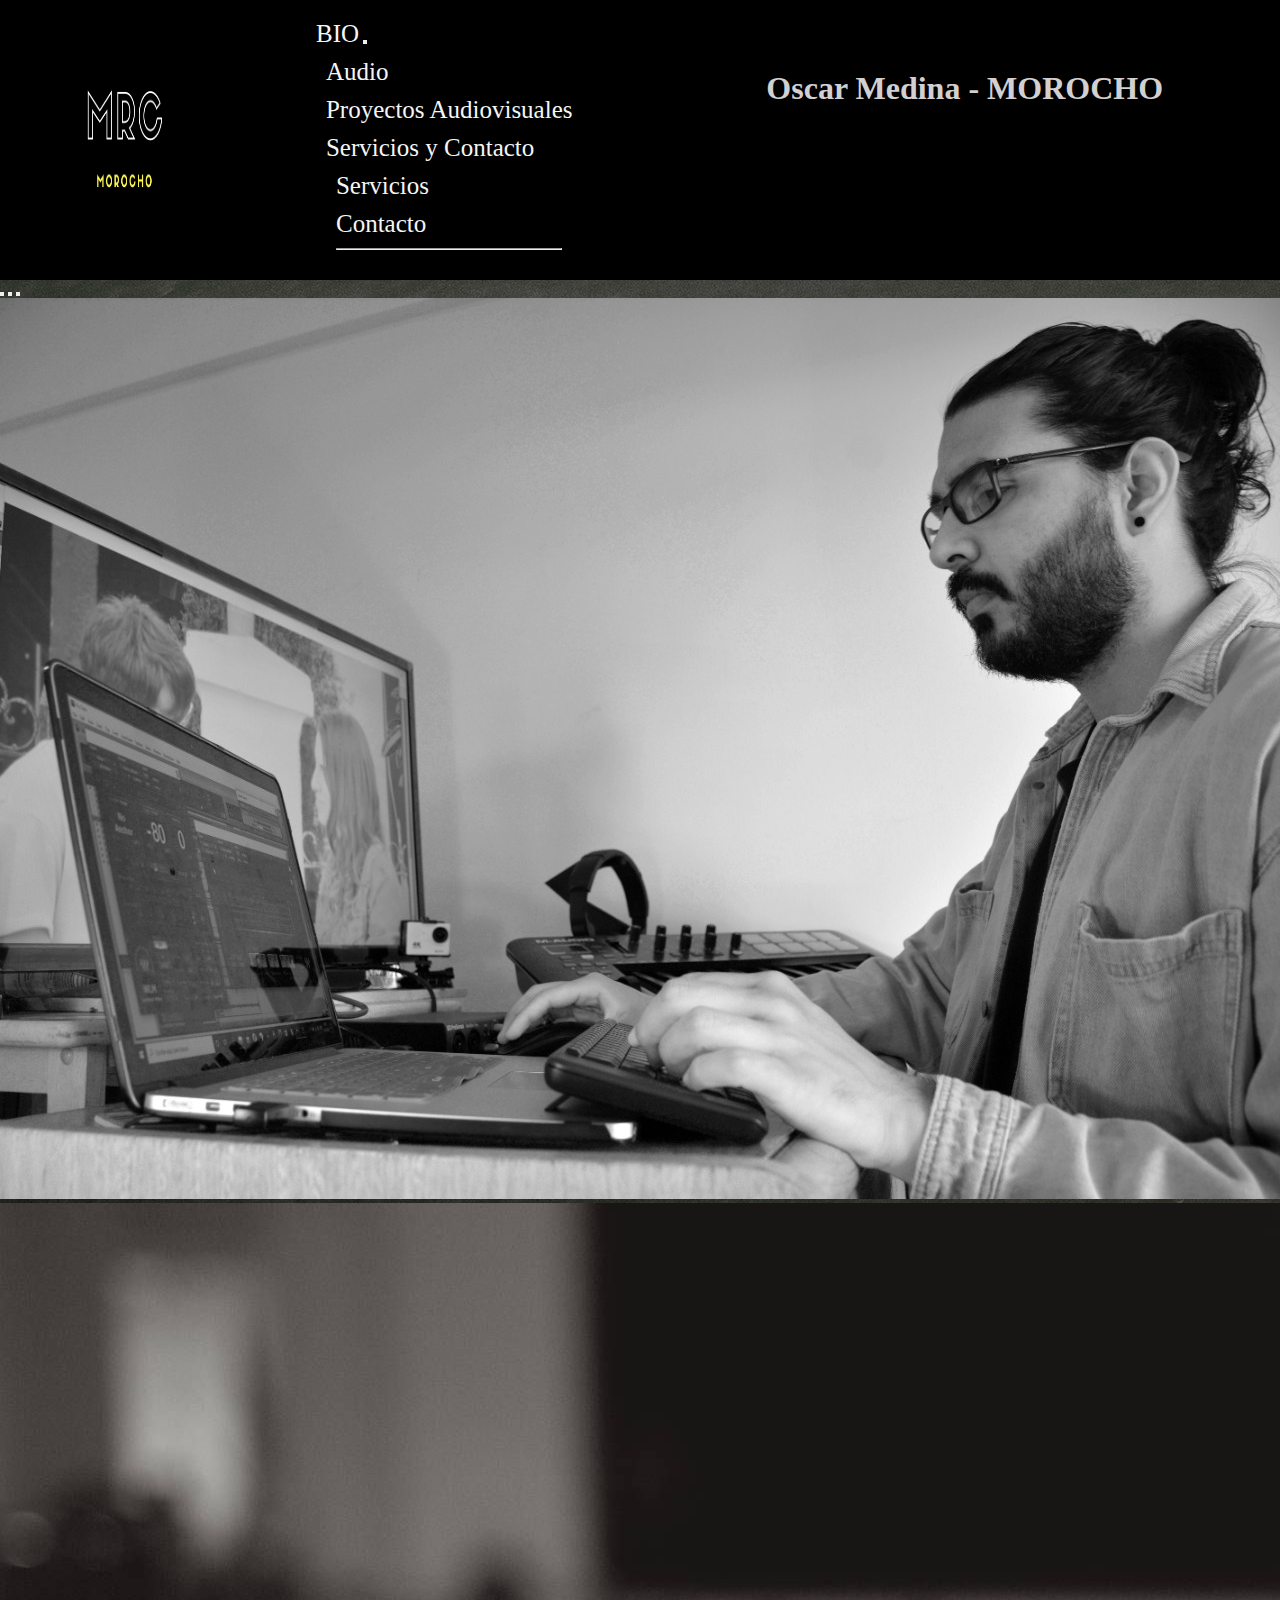
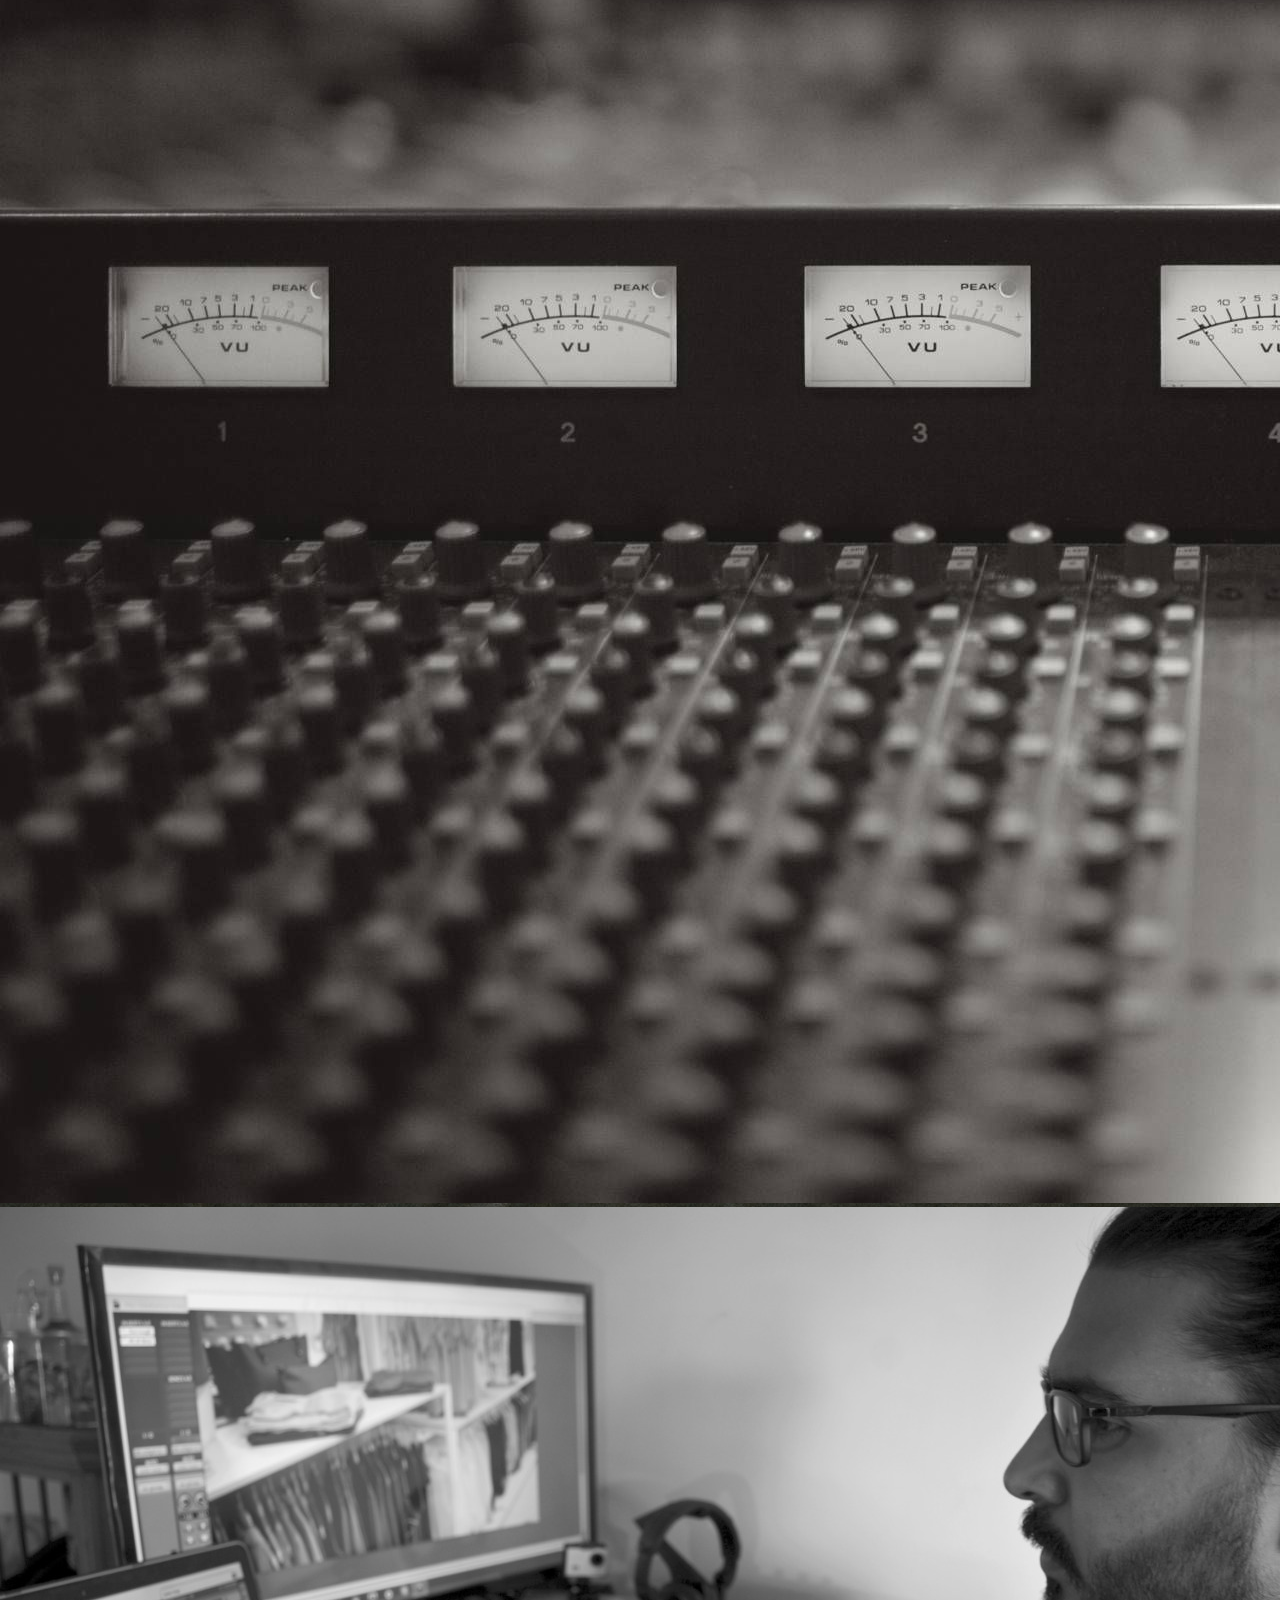
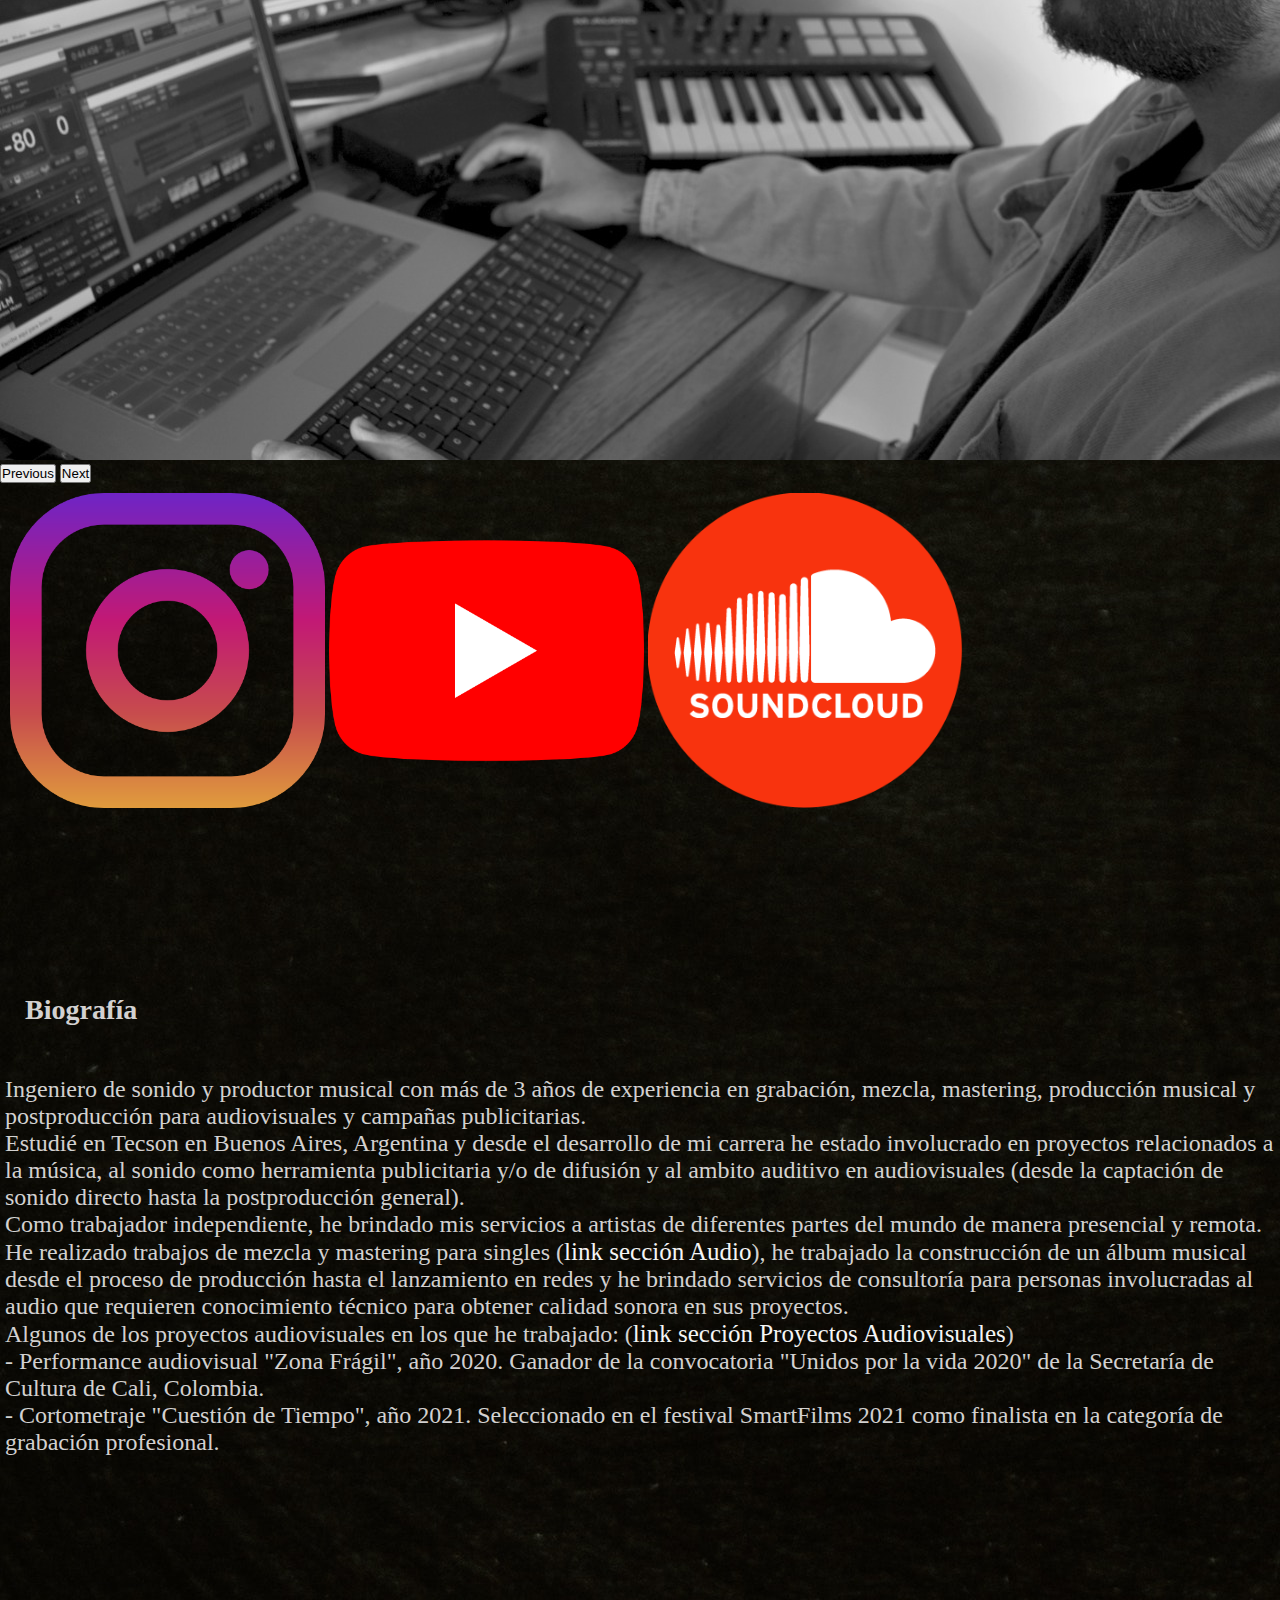
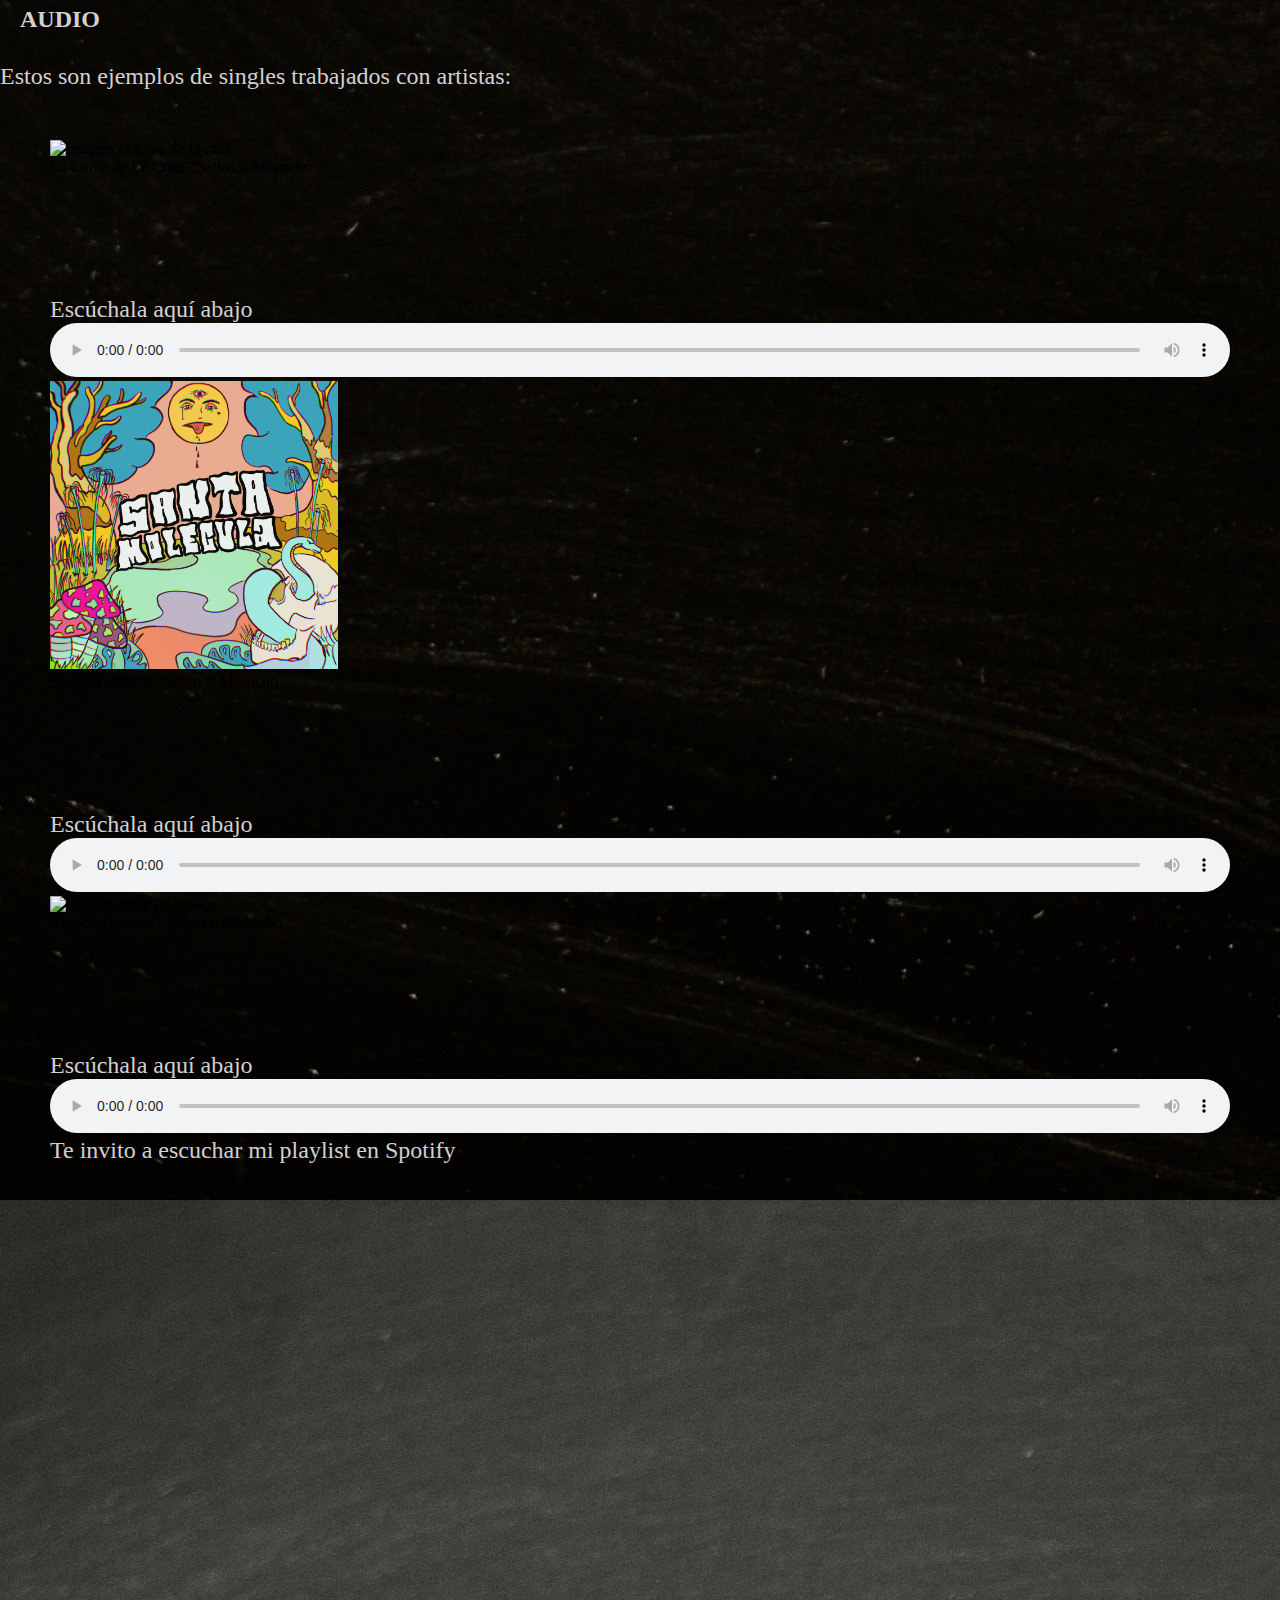
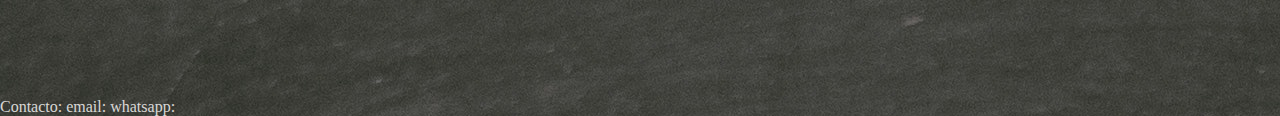
==== index.html @ ad58ac5c "arreglo seccion redes" ====
<!DOCTYPE html>
<html lang="en">

<head>
  <meta charset="UTF-8">
  <meta http-equiv="X-UA-Compatible" content="IE=edge">
  <meta name="viewport" content="width=device-width, initial-scale=1.0">
  <link rel="shortcut icon" href="multimedia/images/morochoencabezado2.png" type="image/x-icon">
  <!-- CSS BT-->
  <link href="https://cdn.jsdelivr.net/npm/bootstrap@5.2.0-beta1/dist/css/bootstrap.min.css" rel="stylesheet"
    integrity="sha384-0evHe/X+R7YkIZDRvuzKMRqM+OrBnVFBL6DOitfPri4tjfHxaWutUpFmBp4vmVor" crossorigin="anonymous">
  <!-- CSS -->
  <link rel="stylesheet" href="style.css">

  

  <title>Oscar Medina - Morocho</title>
</head>

<body>

  <!-- Header-->

  <header class="menu-container">

    <img class="img-logoinicial1 col-1" src="multimedia/images/morochologo1.png" alt="Logo del productor">



    <nav class="navbar navbar-expand-lg bg-light navbar-dark bg-black nav-fill">
      <div class="container-fluid">
        <a class="navbar-brand" href="#bio">BIO</a>
        <button class="navbar-toggler" type="button" data-bs-toggle="collapse" data-bs-target="#navbarSupportedContent"
          aria-controls="navbarSupportedContent" aria-expanded="false" aria-label="Toggle navigation">
          <span class="navbar-toggler-icon"></span>
        </button>
        <div class="collapse navbar-collapse" id="navbarSupportedContent">
          <ul class="navbar-nav me-auto mb-2 mb-lg-0">
            <li class="nav-item">
              <a class="nav-link active" aria-current="page" href="#audio">Audio</a>
            </li>
            <li class="nav-item">
              <a class="nav-link" href="proyectos-audiovisuales.html">Proyectos Audiovisuales</a>
            </li>
            <li class="nav-item dropdown">
              <a class="nav-link dropdown-toggle" href="#" id="navbarDropdown" role="button" data-bs-toggle="dropdown"
                aria-expanded="false">
                Servicios y Contacto
              </a>
              <ul class="dropdown-menu" aria-labelledby="navbarDropdown">
                <li><a class="dropdown-item" href="servicios.html">Servicios</a></li>
                <li><a class="dropdown-item" href="#Contacto">Contacto</a></li>
                <li>
                  <hr class="dropdown-divider">
                </li>

              </ul>
            </li>
          </ul>
        </div>
      </div>
    </nav>

    <h1 class="encabezado-color col-6">
      Oscar Medina - MOROCHO
    </h1>

  </header>
  <!-- Fin Header-->

  <!-- Imágenes, enlaces a redes y carrusel -->

  <section class="d-flex justify-content-center bg-dark">
    <div id="carouselExampleIndicators" class="carousel slide w-75" data-bs-ride="true">
      <div class="carousel-indicators">
        <button type="button" data-bs-target="#carouselExampleIndicators" data-bs-slide-to="0" class="active"
          aria-current="true" aria-label="Slide 1"></button>
        <button type="button" data-bs-target="#carouselExampleIndicators" data-bs-slide-to="1"
          aria-label="Slide 2"></button>
        <button type="button" data-bs-target="#carouselExampleIndicators" data-bs-slide-to="2"
          aria-label="Slide 3"></button>
      </div>
      <div class="carousel-inner">
        <div class="carousel-item active">
          <img src="multimedia/images/generalblancoynegro.jpg" class="d-block w-100" alt="Foto del productor">
        </div>
        <div class="carousel-item">
          <img src="multimedia/images/consola-2.jpg" class="d-block w-100" alt="Equipos mezcla">
        </div>
        <div class="carousel-item">
          <img src="multimedia/images/anguloarribablancoynegro.jpg" class="d-block w-100" alt="Foto del productor">
        </div>
      </div>
      <button class="carousel-control-prev" type="button" data-bs-target="#carouselExampleIndicators"
        data-bs-slide="prev">
        <span class="carousel-control-prev-icon" aria-hidden="true"></span>
        <span class="visually-hidden">Previous</span>
      </button>
      <button class="carousel-control-next" type="button" data-bs-target="#carouselExampleIndicators"
        data-bs-slide="next">
        <span class="carousel-control-next-icon" aria-hidden="true"></span>
        <span class="visually-hidden">Next</span>
      </button>
    </div>
  </section>


  <section>
    <nav>
      <div>
        <ul class="container">
          <li class="row">
            <a class=" col " href="https://www.instagram.com/morocho.co/"><img class="img-logos"
                src="multimedia/images/instagramfreepic.png" alt="Redes sociales Oscar Medina"></a>
            <a class=" col" href="https://www.youtube.com/channel/UCyW1kNQirUQZBLkM6f3zD0A"><img class="img-logos"
                src="multimedia/images/youtube.png" alt="Redes Sociales Oscar Medina"></a>
            <a class="col" href="https://soundcloud.com/morocho-co"><img class="img-logos"
                src="multimedia/images/soundcloudlogopng3.png" alt="Redes sociales Oscar Medina"></a>
          </li>
        </ul>
      </div>
    </nav>
  </section>

  <!-- Fin imágenes y enlaces a redes -->

  <!-- Biografía-->

  <section id="bio" class="bio-color bio-box">

    <h3 class="bio-titulo">
      Biografía
    </h3>
    <div class="m-2 justify-content-center">
      <p>Ingeniero de sonido y productor musical con más de 3 años de experiencia en grabación,   mezcla, mastering, producción musical y
      postproducción para audiovisuales y campañas publicitarias. </p>
      

      <p> Estudié en Tecson en Buenos Aires, Argentina y desde el desarrollo de mi carrera he estado involucrado en proyectos relacionados a la música, al sonido como 
      herramienta publicitaria y/o de difusión y al ambito auditivo en audiovisuales (desde la captación de sonido directo hasta la postproducción general). </p>
      
      <p> Como trabajador independiente, he brindado mis servicios a artistas de diferentes partes del mundo de manera presencial y remota. He realizado trabajos 
      de mezcla y mastering para singles (<a href="#audio">link sección Audio</a>), he trabajado la construcción de un álbum musical desde el proceso de producción hasta el 
      lanzamiento en redes y he brindado servicios de consultoría para personas involucradas al audio que requieren conocimiento técnico para obtener calidad 
      sonora en sus proyectos.</p> 
      
      <p> Algunos de los proyectos audiovisuales en los que he trabajado: (<a href="proyectos-audiovisuales.html">link sección Proyectos Audiovisuales</a>) </p> 

      <p> - Performance audiovisual "Zona Frágil", año 2020. Ganador de la convocatoria "Unidos por la vida 2020" de la Secretaría de Cultura de Cali, Colombia. </p>

      <p> - Cortometraje "Cuestión de Tiempo", año 2021. Seleccionado en el festival SmartFilms 2021 como finalista en la categoría de grabación profesional. </p>

    </div>
    
  </section>

  <!-- Fin Biografía-->

  <!-- Audio y lista de Spotify-->

  <h3 id="audio" class="bio-color audio-box">
    AUDIO
  </h3>

  <p class="bio-color m-4">Estos son ejemplos de singles trabajados con artistas:</p>

  <section class="audio-model">


    <section  class="container">
      <div class="row">
        <div class="card bg-dark col4 m-2" style="width: 18rem;">
          <img src="multimedia/images/lalomadelacruz.jpg" class="card-img-top img-tapas grid-item1"
          alt="Imagen la loma de la cruz">
          <div class="card-body bg-dark">
            <p class="card-text text-light bg-dark">La Loma de La Cruz - Sátiro ft Morocho</p>
          </div>
        </div>  
        <div class="col-3 audios-model">
          <p class="bio-color">Escúchala aquí abajo</p>
          <audio class="audio4" src="multimedia/audio/lalomadelacruzmaster1.wav" controls>La loma de la Cruz</audio>
        </div>
      </div>
      <div class="row">
        <div class="card  bg-dark col-4 m-2" style="width: 18rem;">
          <img src="multimedia/images/santamolecula.png" class="card-img-top img-tapas grid-item2"
          alt="imagen santa molecula">
          <div class="card-body bg-dark">
            <p class="card-text text-light bg-dark">Santa Molécula - Sátiro ft Morocho</p>
          </div>
        </div>
        <div class="col-3 audios-model">
          <p class="bio-color">Escúchala aquí abajo</p>
          <audio class="audio5" src="multimedia/audio/santamoleculamaster2.wav" controls>Santa molecula</audio>
        </div>
      </div>
      <div class="row">
        <div class="card  bg-dark col-4 m-2" style="width: 18rem;">
          <img src="multimedia/images/amorensueños.jpg" class="card-img-top img-tapas grid-item3"
          alt="imagen amor en sueños">
          <div class="card-body bg-dark">
            <p class="card-text text-light bg-dark">Amor en sueños - Sátiro ft Morocho</p>
          </div>
        </div>
        <div class="col-3 audios-model">
          <p class="bio-color"> Escúchala aquí abajo</p>
          <audio class="audio6" src="multimedia/audio/amorensueñosmaster1.wav" controls>Amor en sueños</audio>
        </div>
      </div>
      
      <p class="bio-color m-2"> Te invito a escuchar mi playlist en Spotify</p>
      
      <div>
        <iframe class="playlist7" src="https://open.spotify.com/embed/playlist/7KkKDkVWt1xjoqfX4yNsWZ" width="500"
          height="380" frameborder="0" allowtransparency="true" allow="encrypted-media">
        </iframe>

      </div>
    </div>
    </section>

    <section>

    </section>
  </section>
  <!-- Fin de Audio y lista de Spotify-->

  <!-- Footer - casilla de contacto-->

  <footer>

    <section id="Contacto" class="contacto-style">
      <!-- La idea es tener la casilla de contacto con formulario para poder recibir mails-->
      <p>Contacto:
        email:
        whatsapp:
      </p>
    </section>

  </footer>
  <!-- Fin de Footer - casilla de contacto-->


  <script src="https://cdn.jsdelivr.net/npm/bootstrap@5.2.0-beta1/dist/js/bootstrap.bundle.min.js"
    integrity="sha384-pprn3073KE6tl6bjs2QrFaJGz5/SUsLqktiwsUTF55Jfv3qYSDhgCecCxMW52nD2" crossorigin="anonymous">
  </script>

</body>

</html>
---- style.css ----
* {
    margin: 0;
    padding: 0;
}


/* Cambio de fondo general del cuerpo*/
body {
    background-image: url("multimedia/images/fondooscuro1.jpg");
   
}


/* Enlaces sin punto y con cambio de color*/ 
ul {
    list-style: none;
}

a {
    text-decoration: none;
    color: whitesmoke;
    font-size: 25px;
}

/* Organización de box-modeling de los enlaces iniciales*/

.enlaces {
    padding: 20px 0;
    margin: 10px 10px;
    border: 2px solid rgba(0, 0, 0, 0.712);
    border-color: rgba(0, 0, 0, 0.356);
}

li {
    margin: 10px 10px;
}

/* Flexbox menu enlaces*/

.menu-container  {
    background-color: rgb(0, 0, 0);
    color: #fff;
    padding: 20px 0; 
    display: flex;
    justify-content: space-around;
    flex-wrap: wrap; 
     
}


.menu {
    border: 1px solid rgba(243, 237, 237, 0.863);
    width:100%;
    padding: 20px 20px;
    display: flex;
    justify-content: space-around;
    flex-wrap: wrap;
}

/* Cambio de color y tamaño de fuente del texto del enlace bio*/ 
.bio-color{
    color: rgba(240, 238, 238, 0.884);
    font-size: 1.5em;
}

/* espacio y organización sección Bio*/

.bio-titulo {
    border: none;
    width: 100%;
    padding: 20px 50px 50px 20px;
}

.bio-box {
    border: none;
    width: 100%;
    padding: 150px 0 150px 5px;
}

/* Cambio de color de la casilla de contacto*/
.contacto-style{
    color: rgba(240, 238, 238, 0.884);
}


/* Organización de tamaño de imágenes */

.img-logoinicial1{
    width: 9%;
}

.img-logoinicial {
    width: 25%;
}

.img-productor{
    width: 50%;
    
}

.img-logos{
    width: 25%;
}

.img-tapas{
    width: 100%;
}



/* Flexbox imagenes */

.photo-grid-container {
    display: flex;
    justify-content: center;
}

.photo-grid {
    width: 70%;
    padding: 20px;
    display: flex;
    justify-content: space-around;
    flex-wrap: wrap;
    
}

/* Organización de márgenes y espacio en logos de redes*/

.logos-redes{
    padding: 5px 10px;
    margin: 20px 10px;
}

/* Organización de espacio y Grid para sección Audio y playlist */

.audio-model {
    border: none;
    margin: 50px;
}

.audio-box {
    border: none;
    padding: 0 0 30px 20px;
}


.grid-container {
    display: grid;
    grid-template-rows: repeat(3, 1fr);
    grid-template-columns: repeat(2, 30%);
    gap: 10px 15px;
    grid-template-areas:
    "foto1 audio4"
    "foto2 audio5"
    "foto3 audio6";
}

.grid-item1 {
    grid-area: foto1;
    width: 100%;
}
.grid-item2 {
    grid-area: foto2;
    width: 100%;
}
.grid-item3 {
    grid-area: foto3;
    width: 100%;
    
}

.audio4 {
    grid-area: audio4;
    width: 100%;
    
}
.audio5 {
    grid-area: audio5;
    width: 100%;
    
    
}
.audio6 {
    grid-area: audio6;
    width: 100%;
    
}

.audios-model {
    padding: 120px 0 0 0;
}

.playlist7 {
    padding: 50px ;
}

/* Organización videos Proyectos Audiovisuales*/

.videoclips-titulo {
    border: none;
    padding: 30px 10px;
    font-size: 20px;
}

.videos{
    width: 50%;
}

.grid-video-container {
    display: grid;
    grid-template-rows: repeat(3, 1fr);
    grid-template-columns: repeat(2, 30%);
    gap: 10px 15px;
    padding: 20px 0 0 80px;
    grid-template-areas:
    "video1 video2"
    "video3 video4";
}

.grid-video1 {
    grid-area: video1;
    width: 100%;

}

.grid-video2 {
    grid-area: video2;
    width: 100%;
}

.grid-video3 {
    grid-area: video3;
    width: 100%;
}

.grid-video4 {
    grid-area: video4;
    width: 100%;
}


/* Cambio de color, boxmodeling y transicion en ventanas "Proyectos Audiovisuales" y "Servicios" */

.color-servicios{
    color: rgba(240, 238, 238, 0.884) ;
    font-size: 1.5em;
}

.encabezado-color{
    color: rgba(240, 238, 238, 0.884);
    padding: 50px;
    
}

.titulos-color{
    color: rgba(240, 238, 238, 0.884);
    
}

.servicios-box {
    border: 1px solid black;
    margin: 20px;
    font-size: 25px;
}

.transition-card:hover {
    transform: scale(1.5);
    transition: all 1s;
}
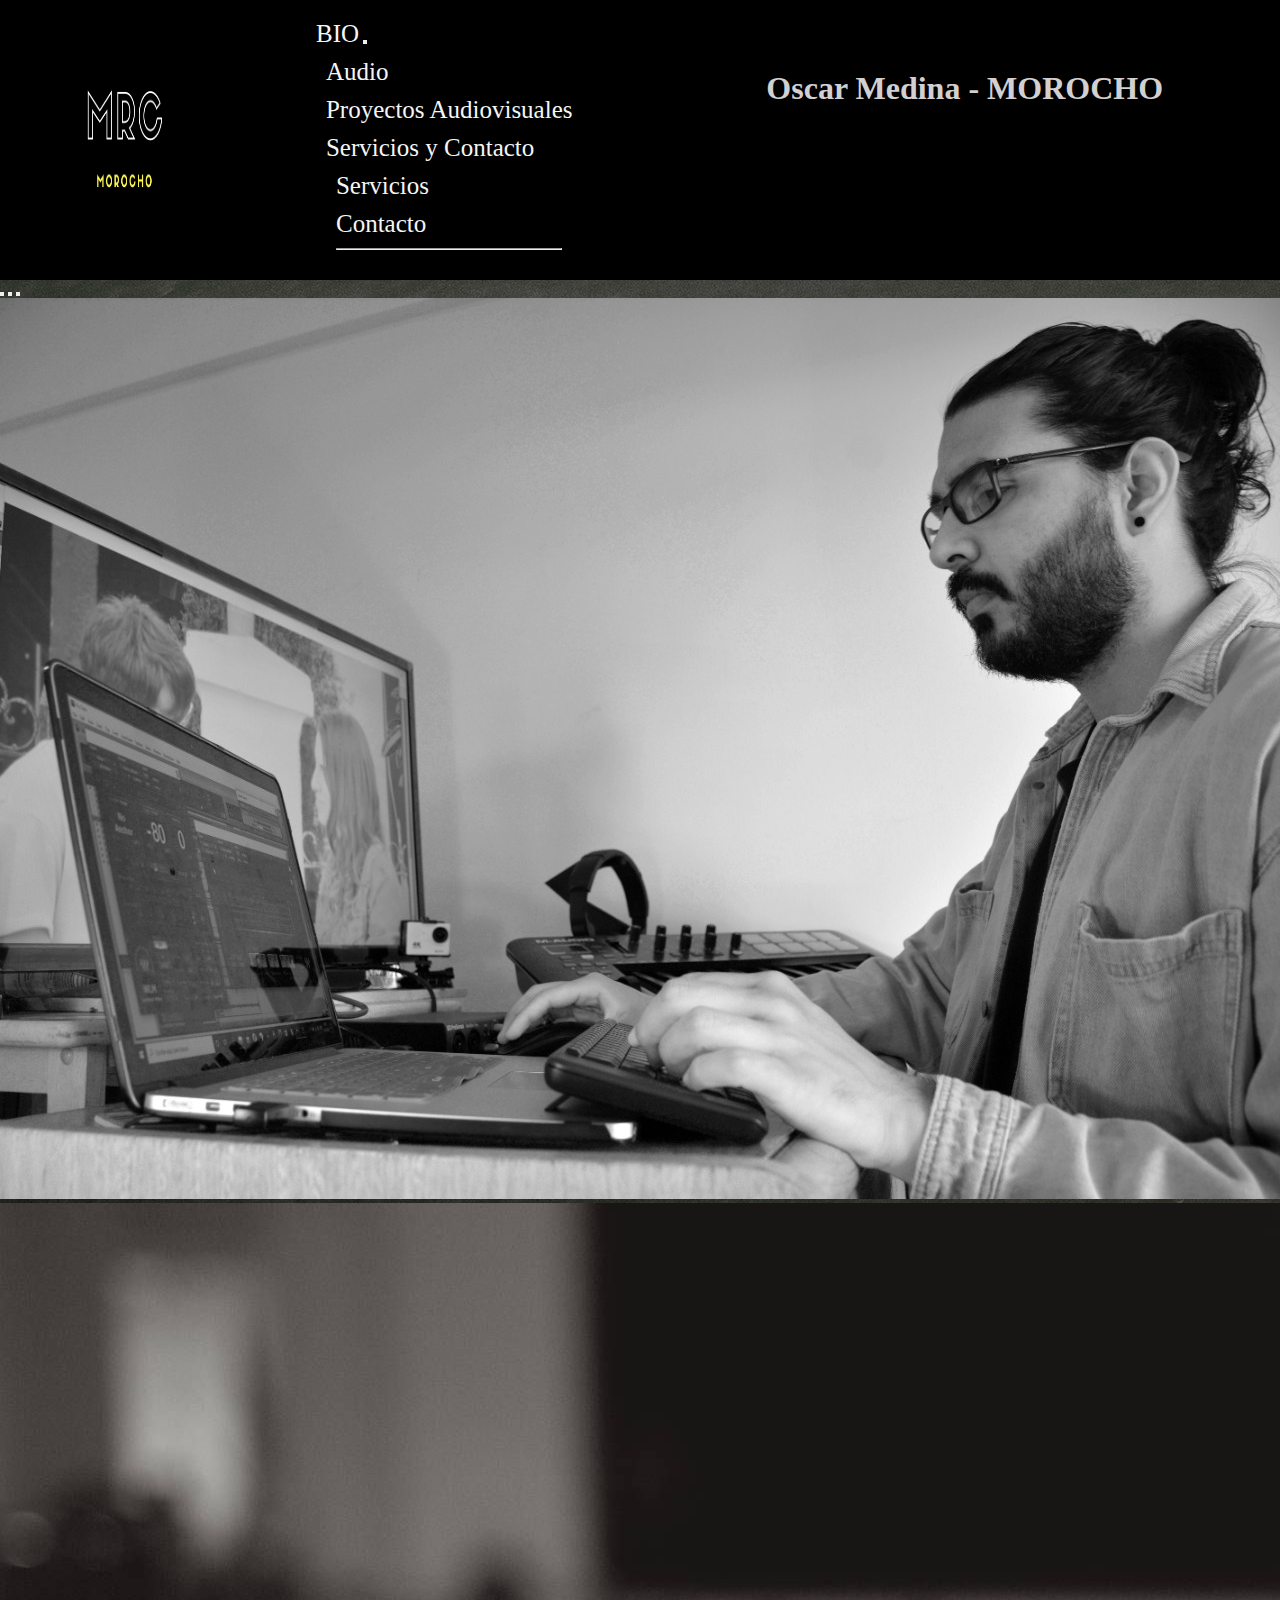
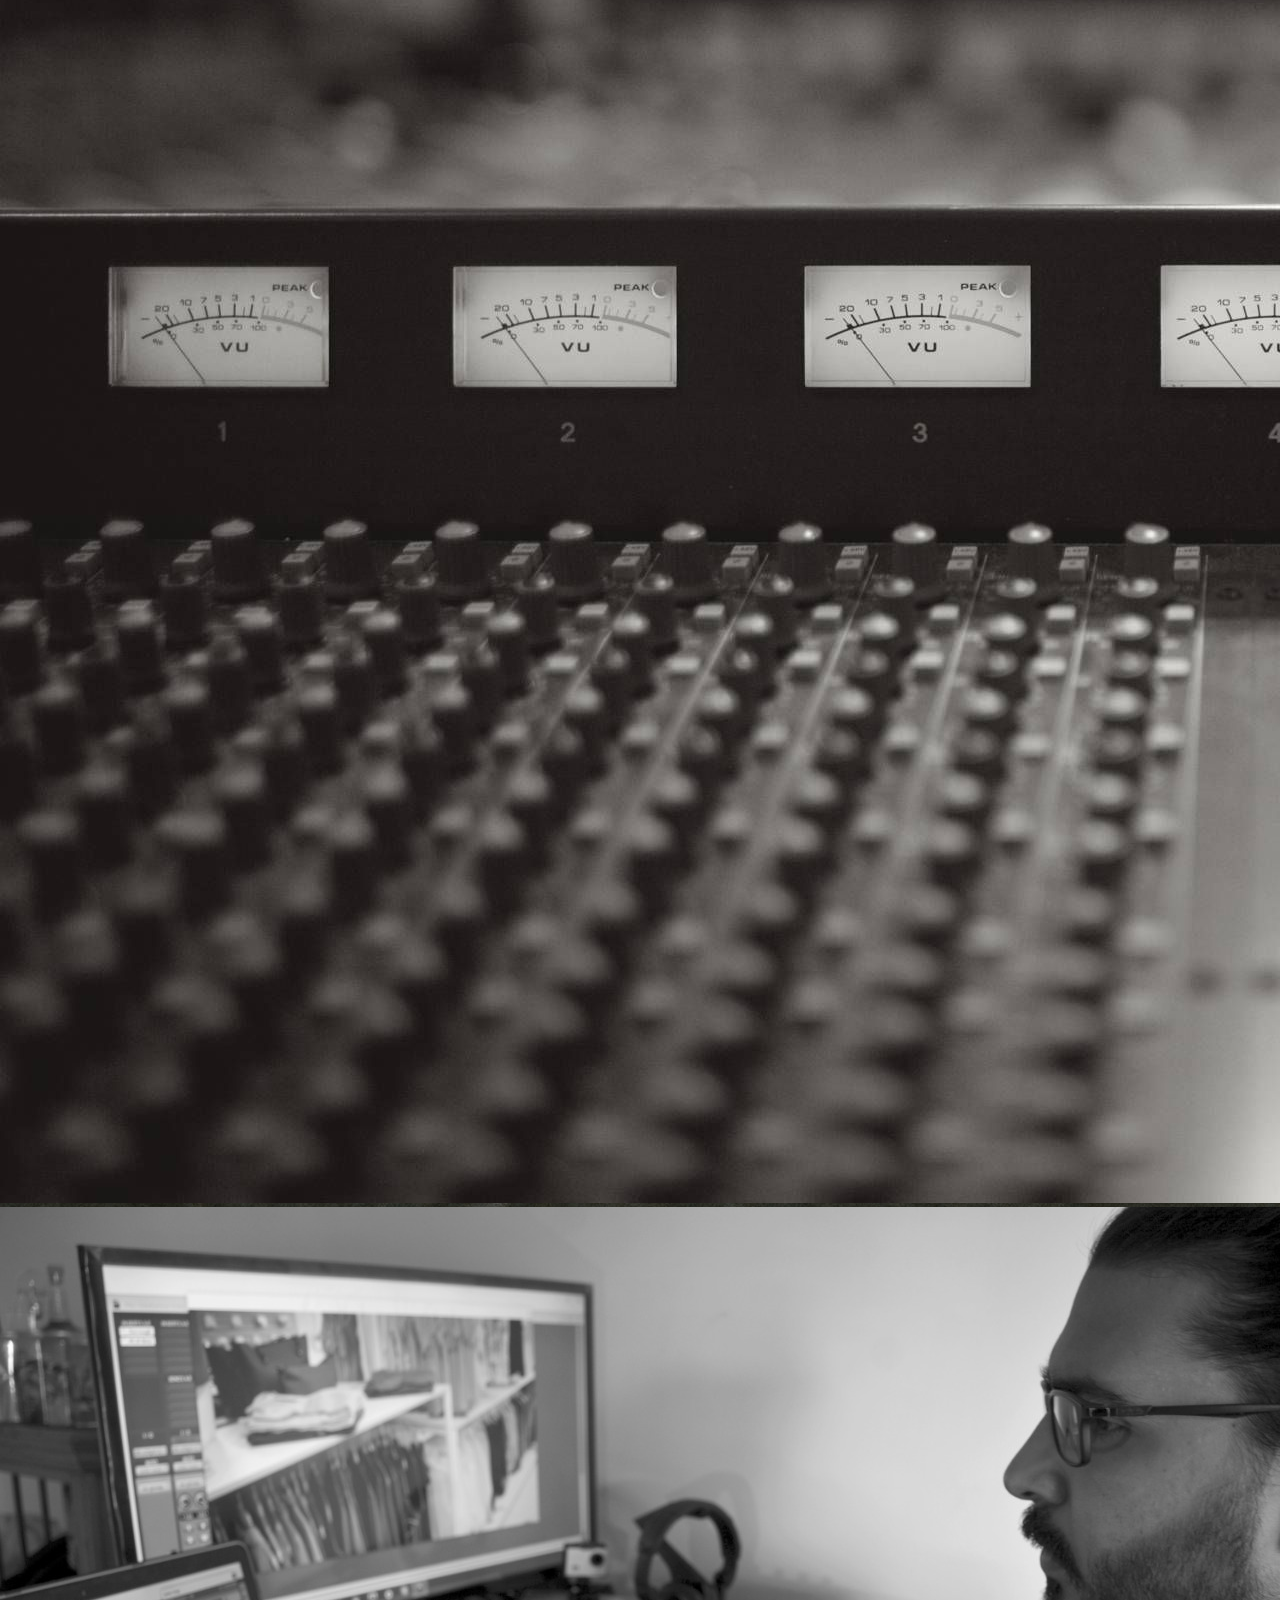
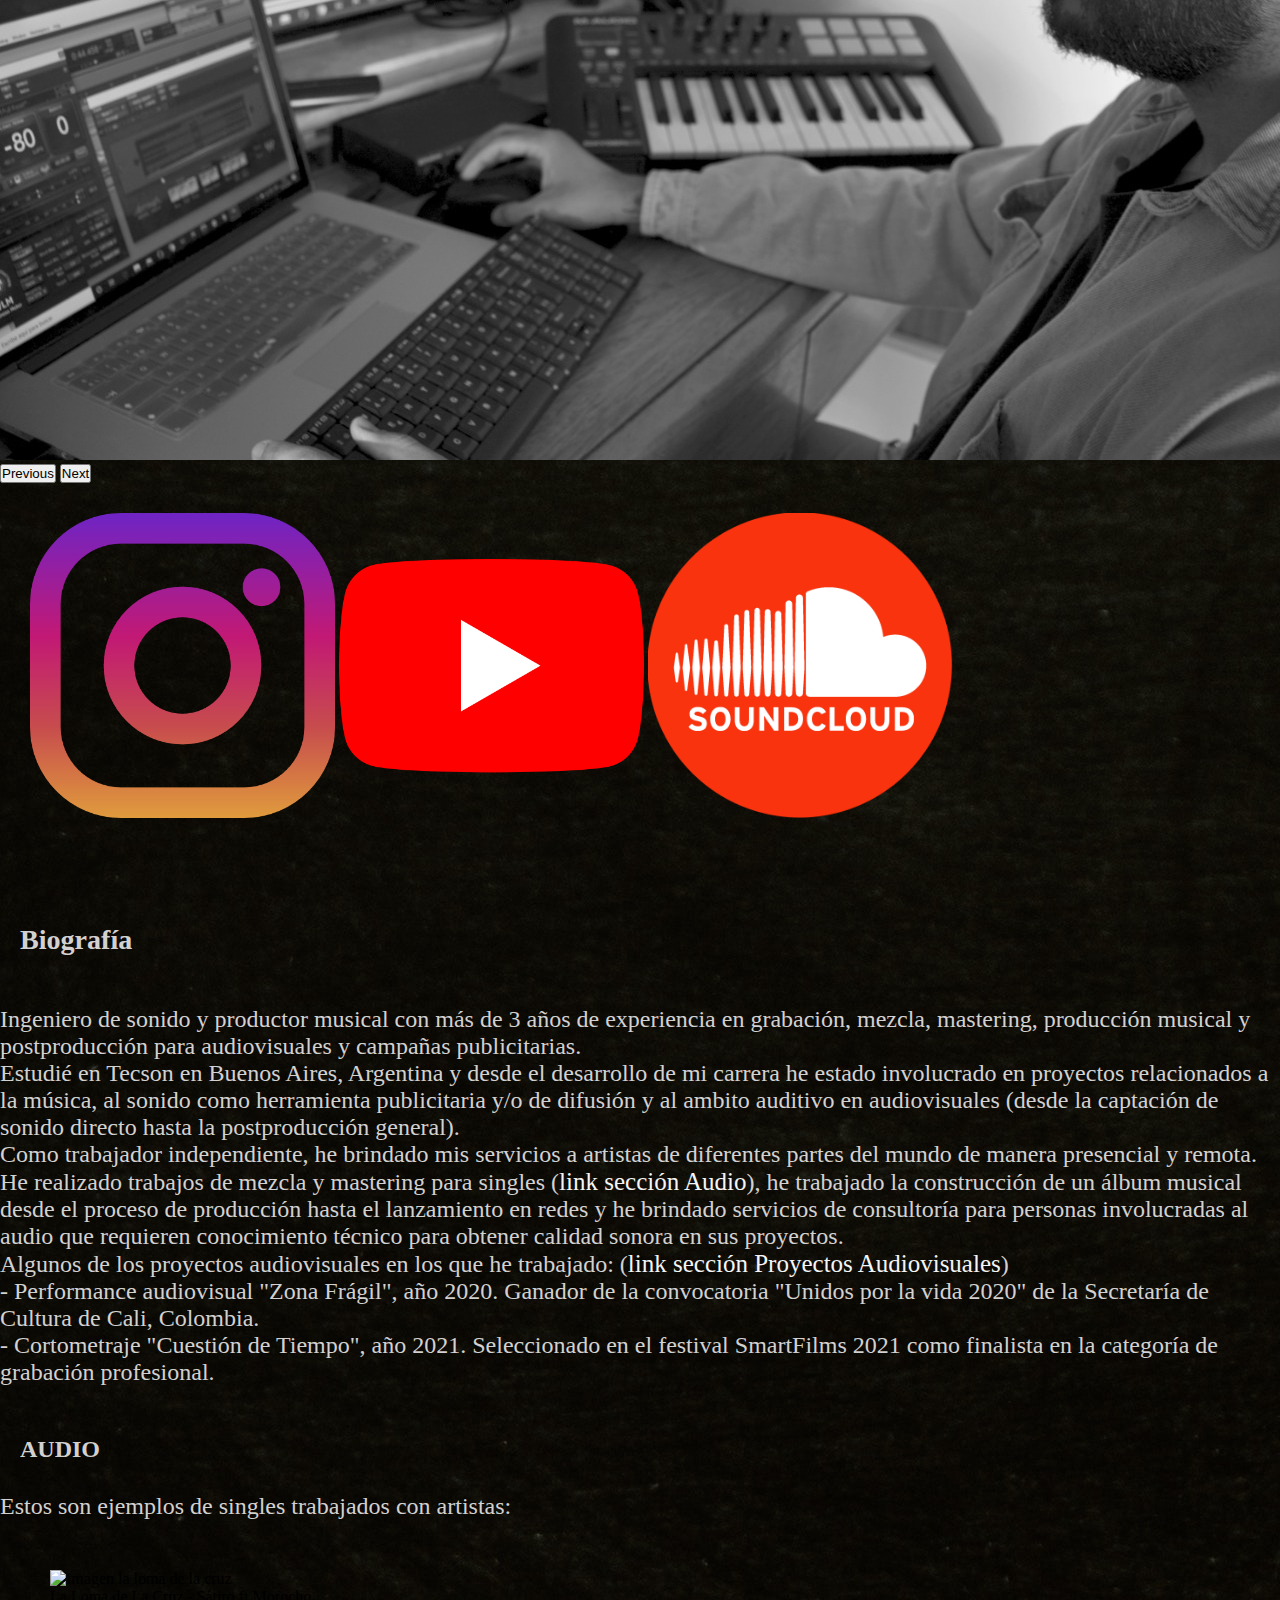
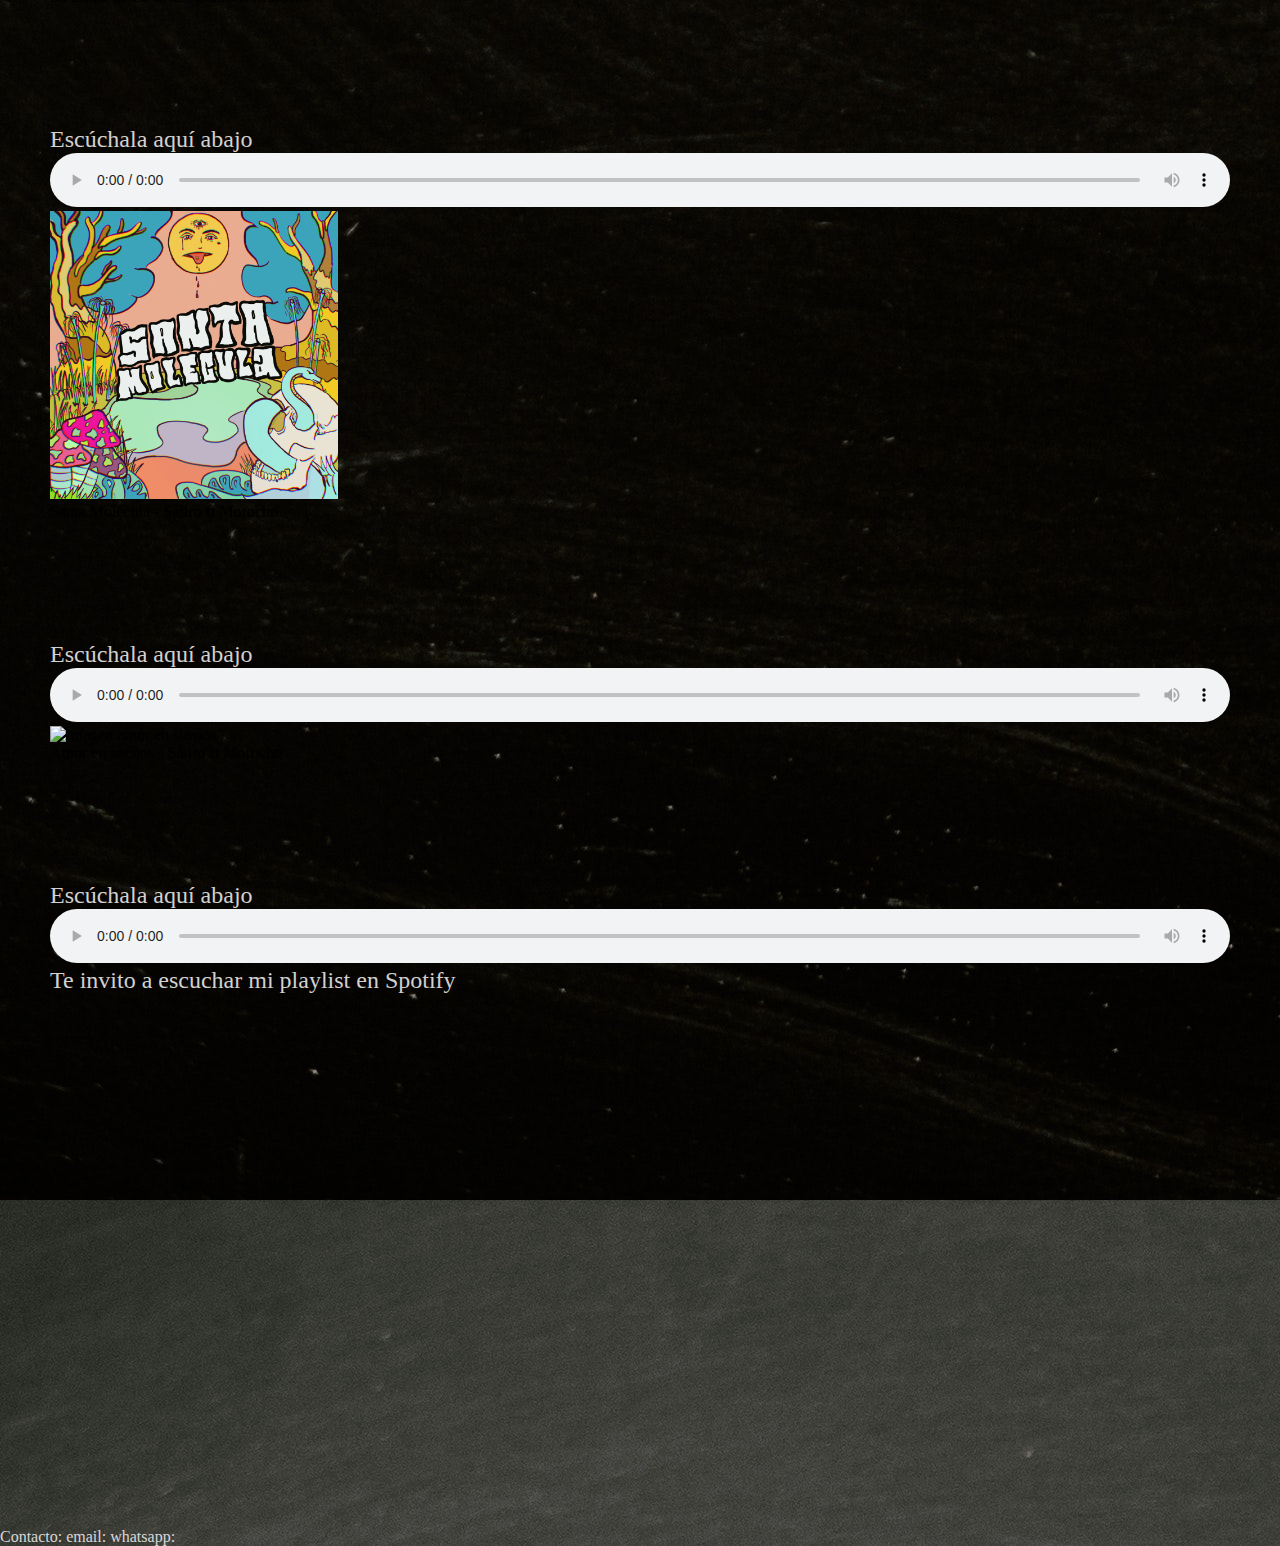
==== commit 034cdf54: "config enlaces a redes  con flex" ====
--- a/index.html
+++ b/index.html
@@ -105,22 +105,22 @@
   </section>
 
 
-  <section>
-    <nav>
+  
+    <nav class="enlaces-flex">
       <div>
         <ul class="container">
           <li class="row">
-            <a class=" col " href="https://www.instagram.com/morocho.co/"><img class="img-logos"
+            <a class="col redes-trans" href="https://www.instagram.com/morocho.co/"><img class="img-logos"
                 src="multimedia/images/instagramfreepic.png" alt="Redes sociales Oscar Medina"></a>
-            <a class=" col" href="https://www.youtube.com/channel/UCyW1kNQirUQZBLkM6f3zD0A"><img class="img-logos"
+            <a class="col redes-trans" href="https://www.youtube.com/channel/UCyW1kNQirUQZBLkM6f3zD0A"><img class="img-logos"
                 src="multimedia/images/youtube.png" alt="Redes Sociales Oscar Medina"></a>
-            <a class="col" href="https://soundcloud.com/morocho-co"><img class="img-logos"
+            <a class="col redes-trans" href="https://soundcloud.com/morocho-co"><img class="img-logos"
                 src="multimedia/images/soundcloudlogopng3.png" alt="Redes sociales Oscar Medina"></a>
           </li>
         </ul>
       </div>
     </nav>
-  </section>
+  
 
   <!-- Fin imágenes y enlaces a redes -->
 
--- a/style.css
+++ b/style.css
@@ -75,8 +75,10 @@
 .bio-box {
     border: none;
     width: 100%;
-    padding: 150px 0 150px 5px;
-}
+    padding: 50px 0 50px 0;
+}
+
+
 
 /* Cambio de color de la casilla de contacto*/
 .contacto-style{
@@ -125,11 +127,23 @@
     
 }
 
-/* Organización de márgenes y espacio en logos de redes*/
+
+/* Organización de márgenes, flexbox  y espacio en logos de redes*/
 
 .logos-redes{
     padding: 5px 10px;
     margin: 20px 10px;
+}
+
+.enlaces-flex {
+    display: flex;
+    justify-content: right;
+    padding: 20px;
+}
+
+.redes-trans:hover {
+    transform: scale(1.2);
+    transition: all 0.5s;
 }
 
 /* Organización de espacio y Grid para sección Audio y playlist */
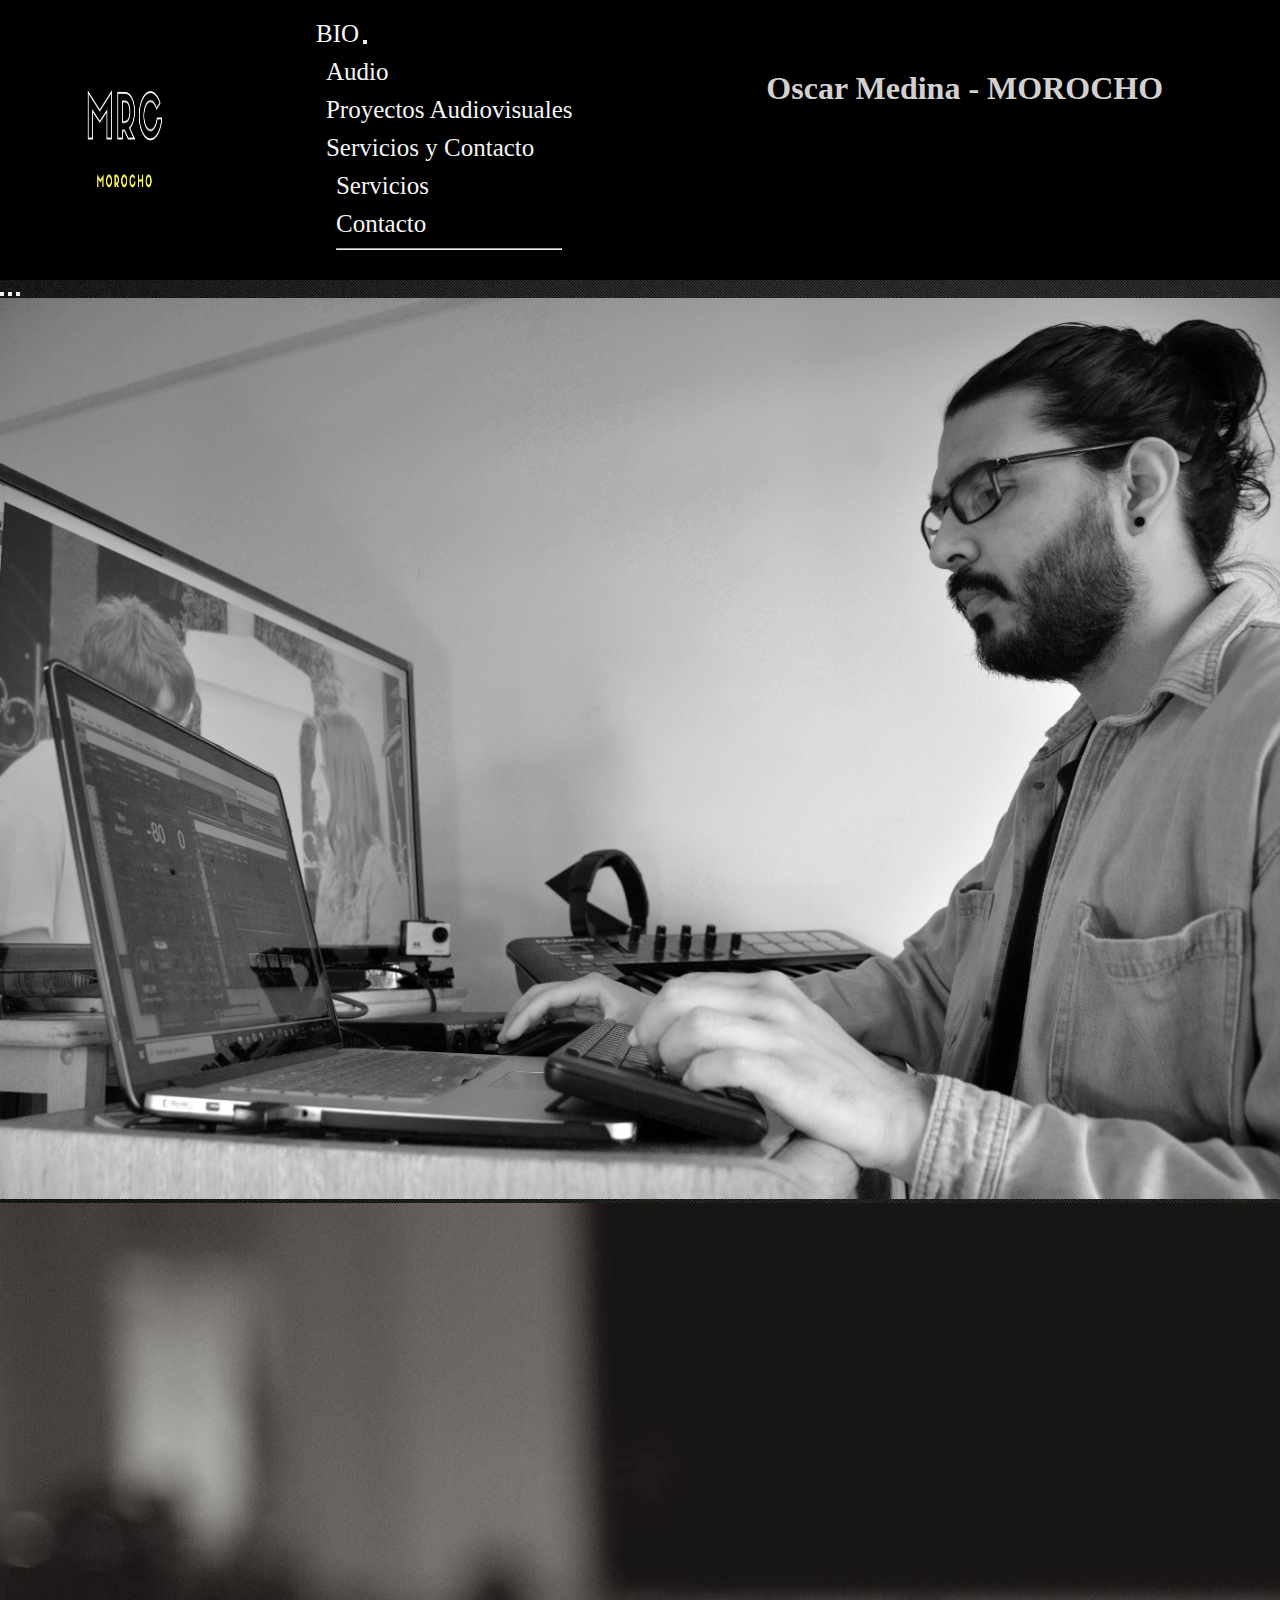
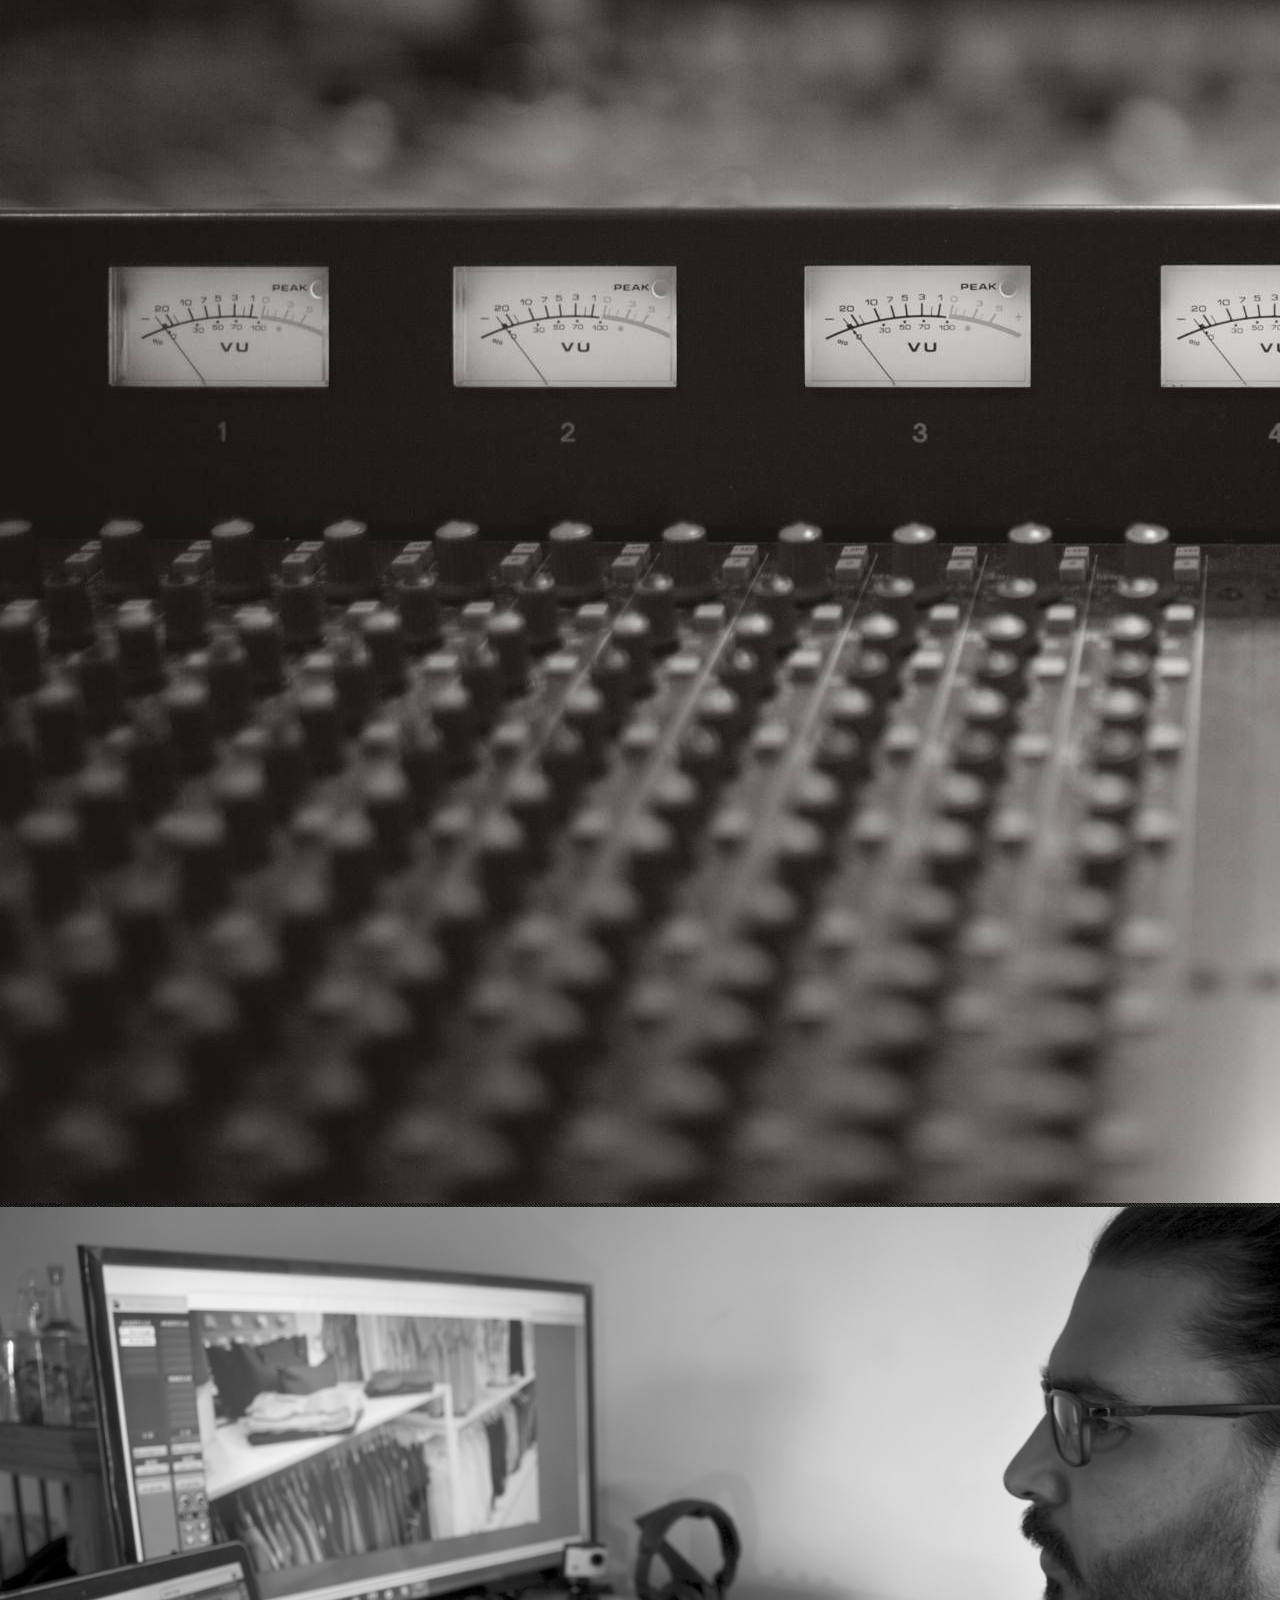
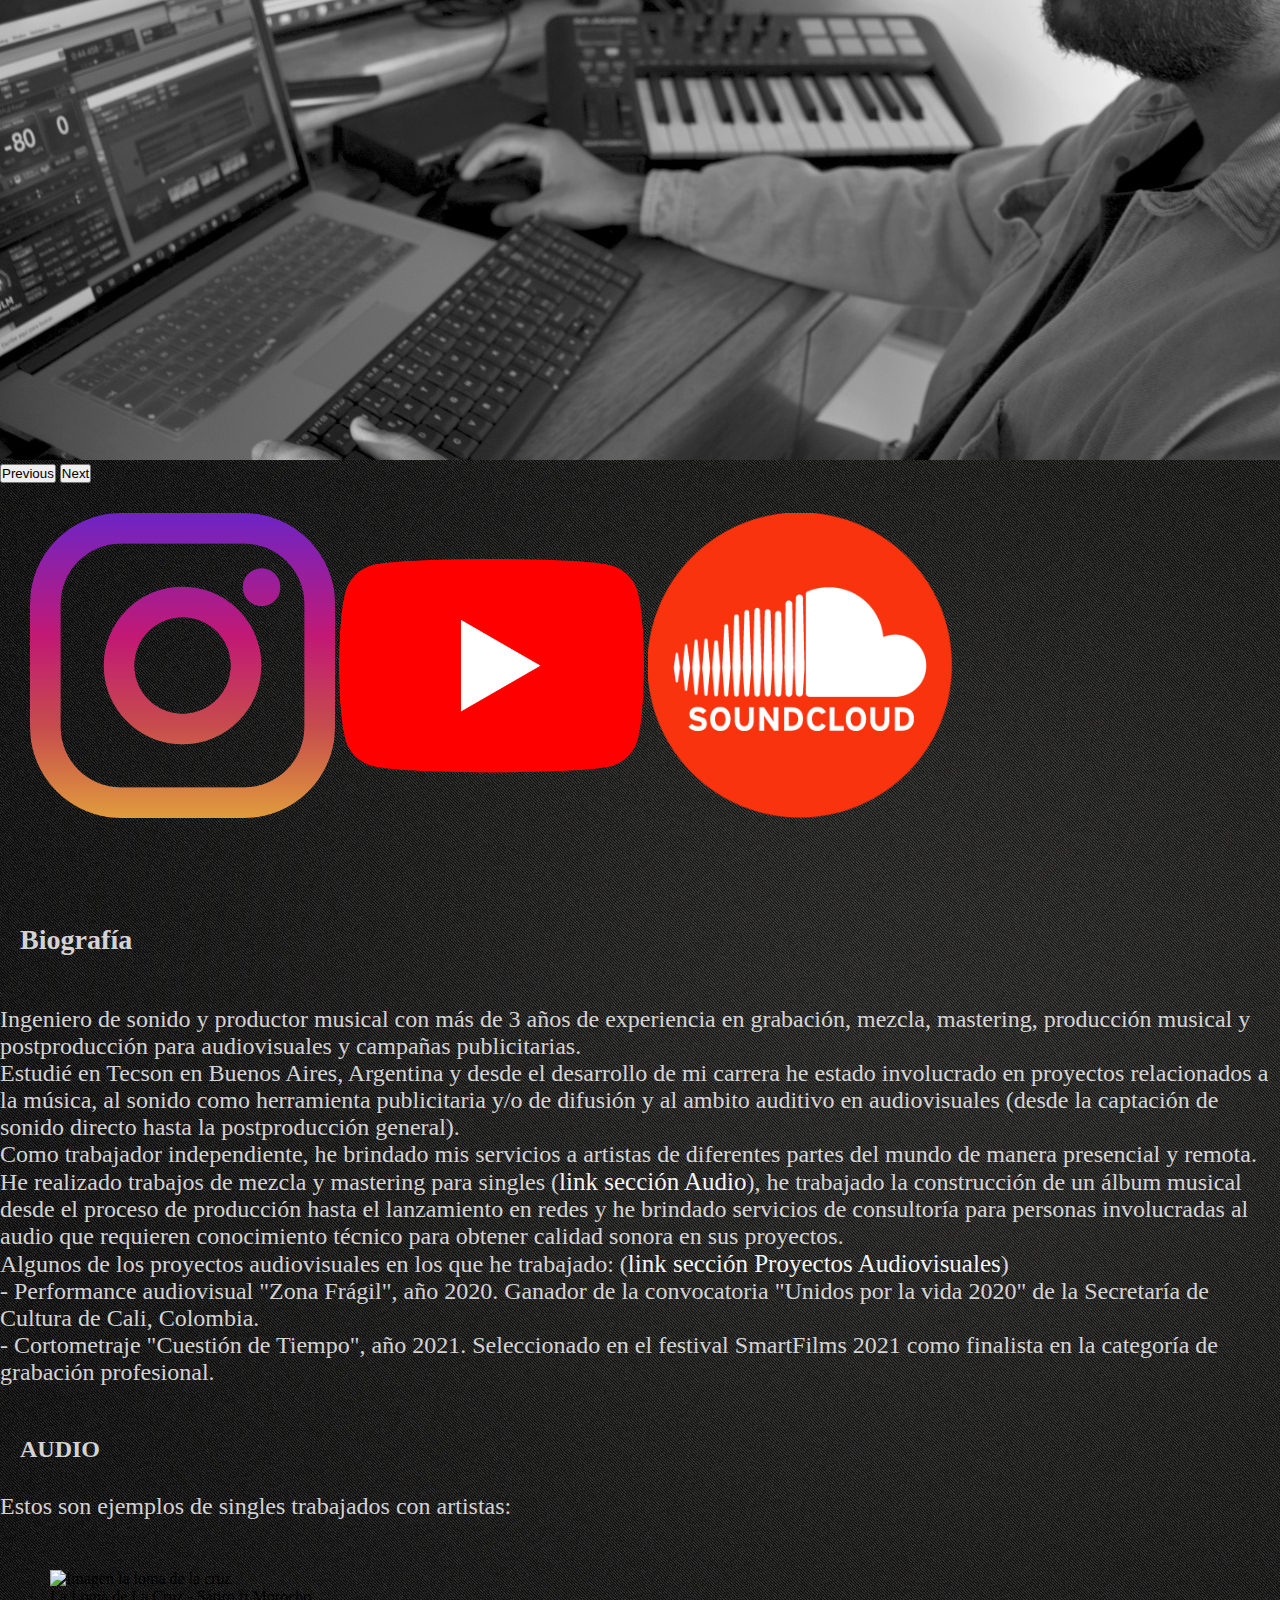
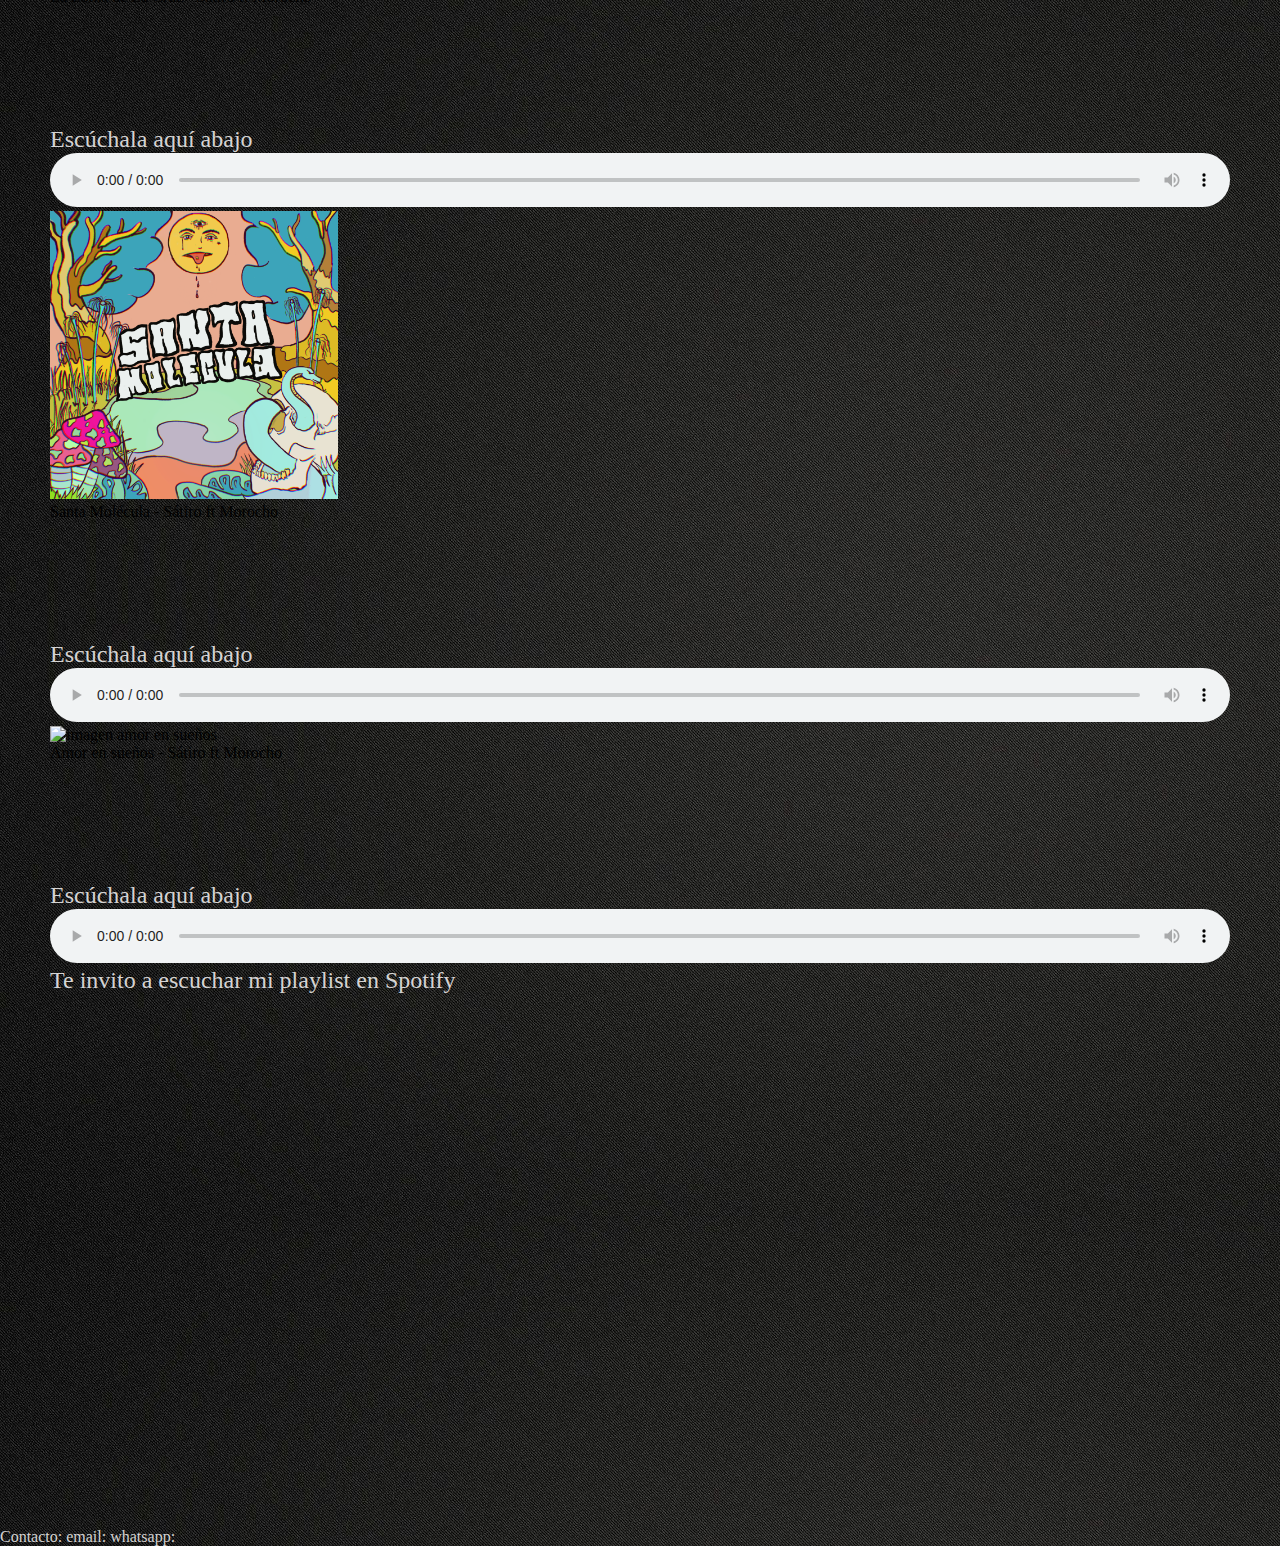
==== commit d517507d: "pequeña config enlaces redes" ====
--- a/index.html
+++ b/index.html
@@ -107,8 +107,8 @@
 
   
     <nav class="enlaces-flex">
-      <div>
-        <ul class="container">
+      <div class="container">
+        <ul >
           <li class="row">
             <a class="col redes-trans" href="https://www.instagram.com/morocho.co/"><img class="img-logos"
                 src="multimedia/images/instagramfreepic.png" alt="Redes sociales Oscar Medina"></a>
--- a/style.css
+++ b/style.css
@@ -7,7 +7,7 @@
 
 /* Cambio de fondo general del cuerpo*/
 body {
-    background-image: url("multimedia/images/fondooscuro1.jpg");
+    background-image: url("multimedia/images/fondo-gris-oscuro-plano.jpg");
    
 }
 
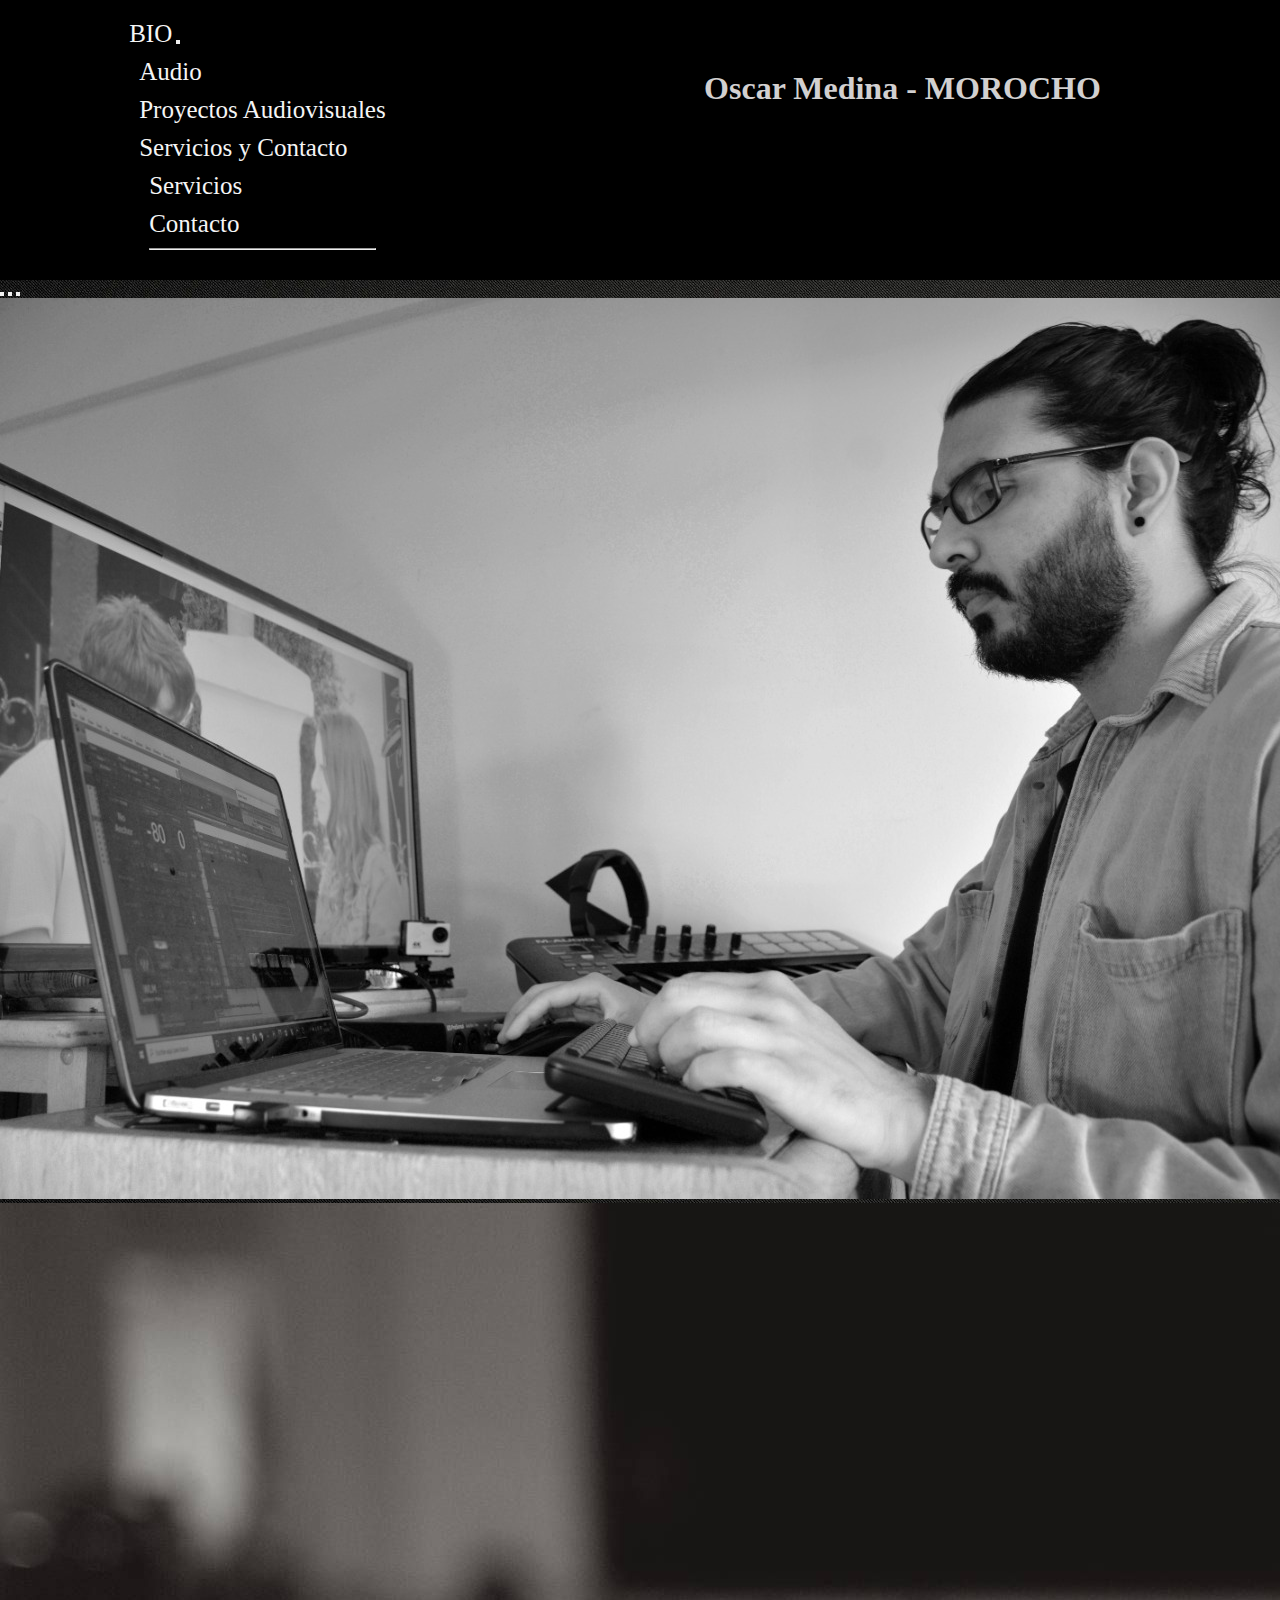
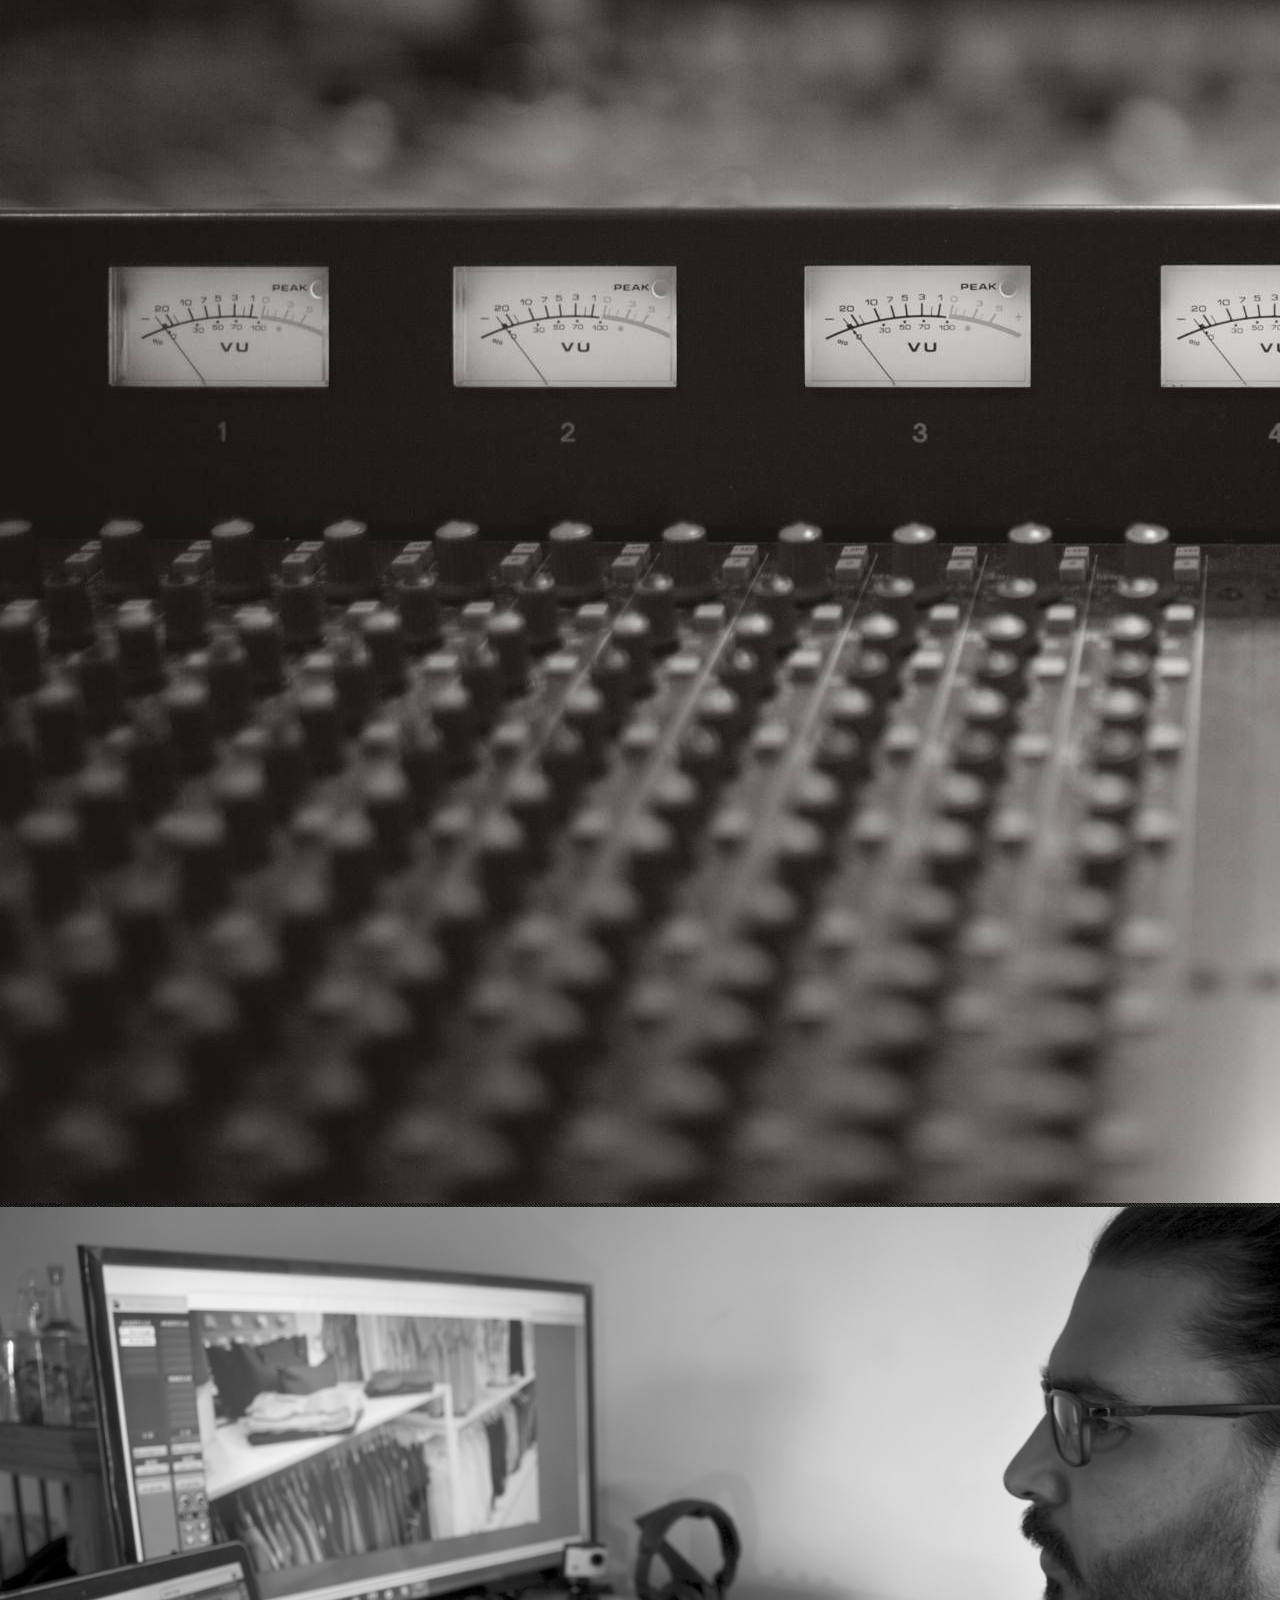
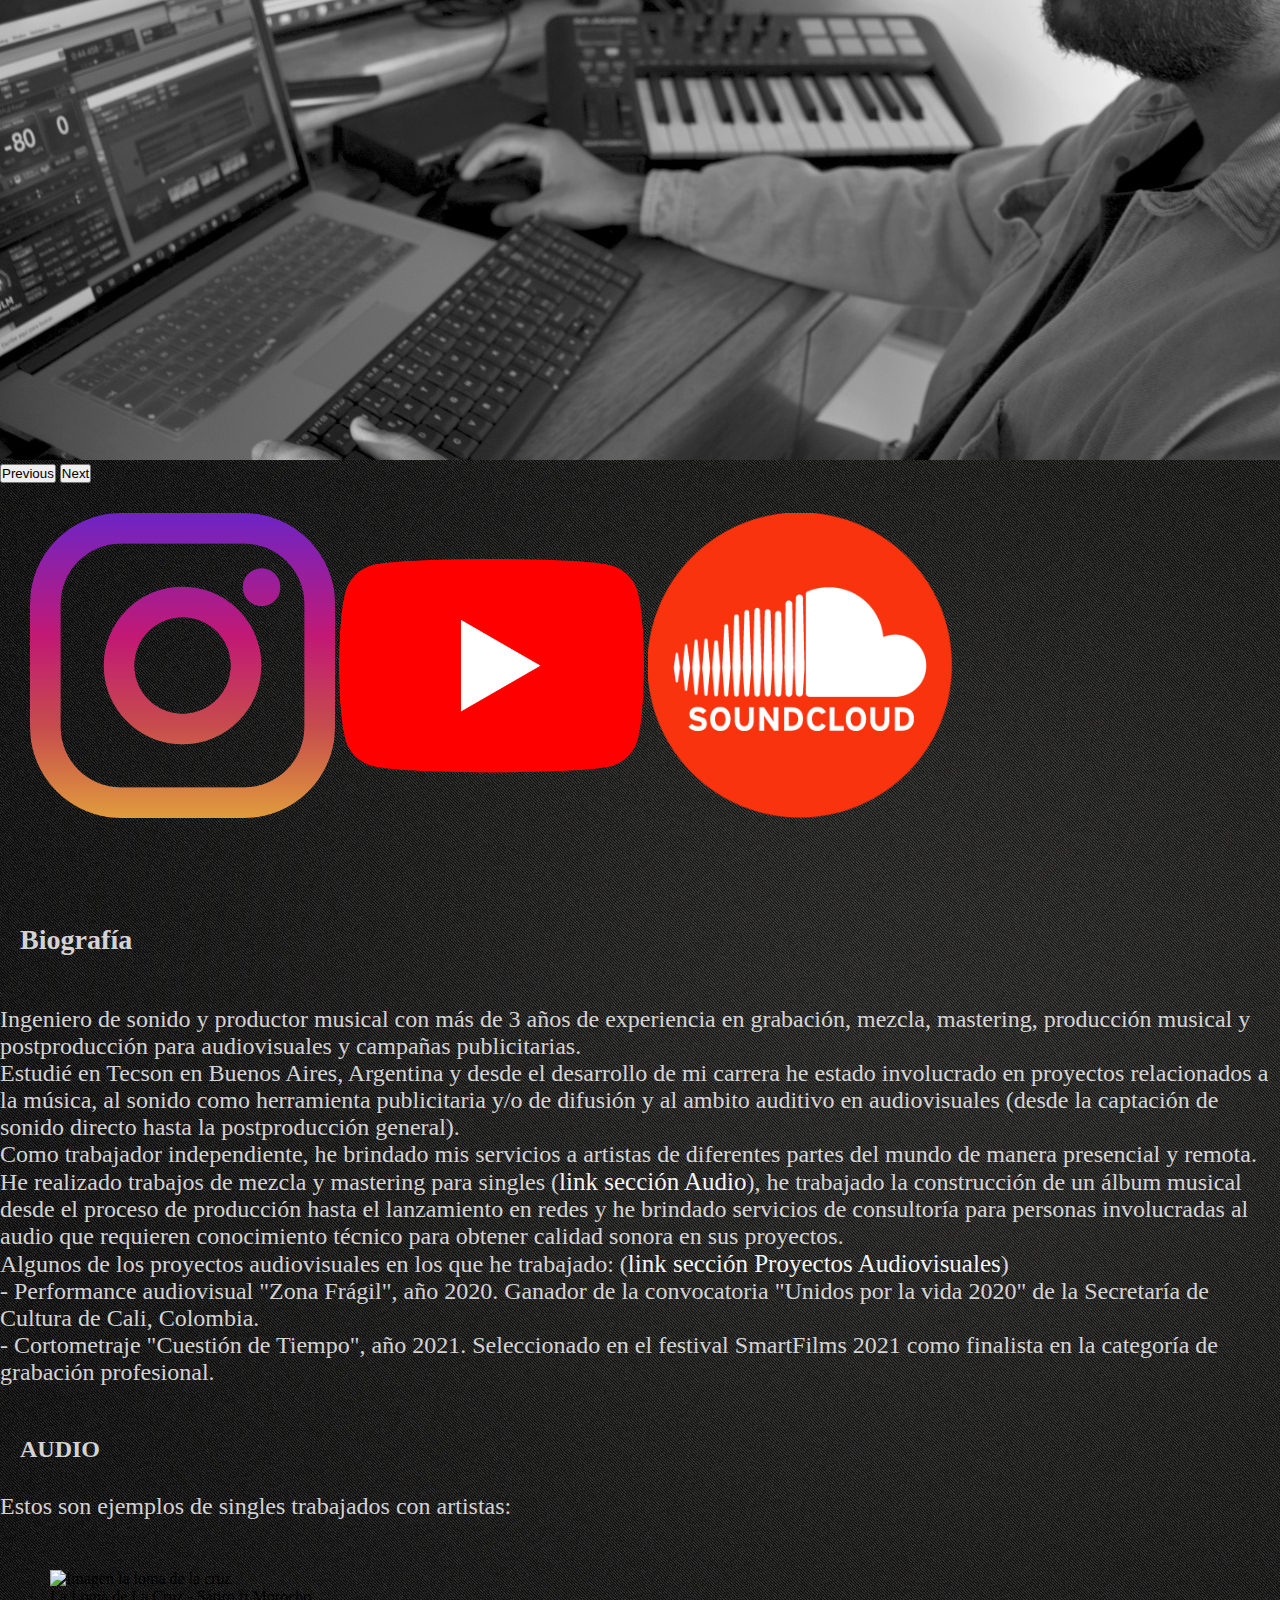
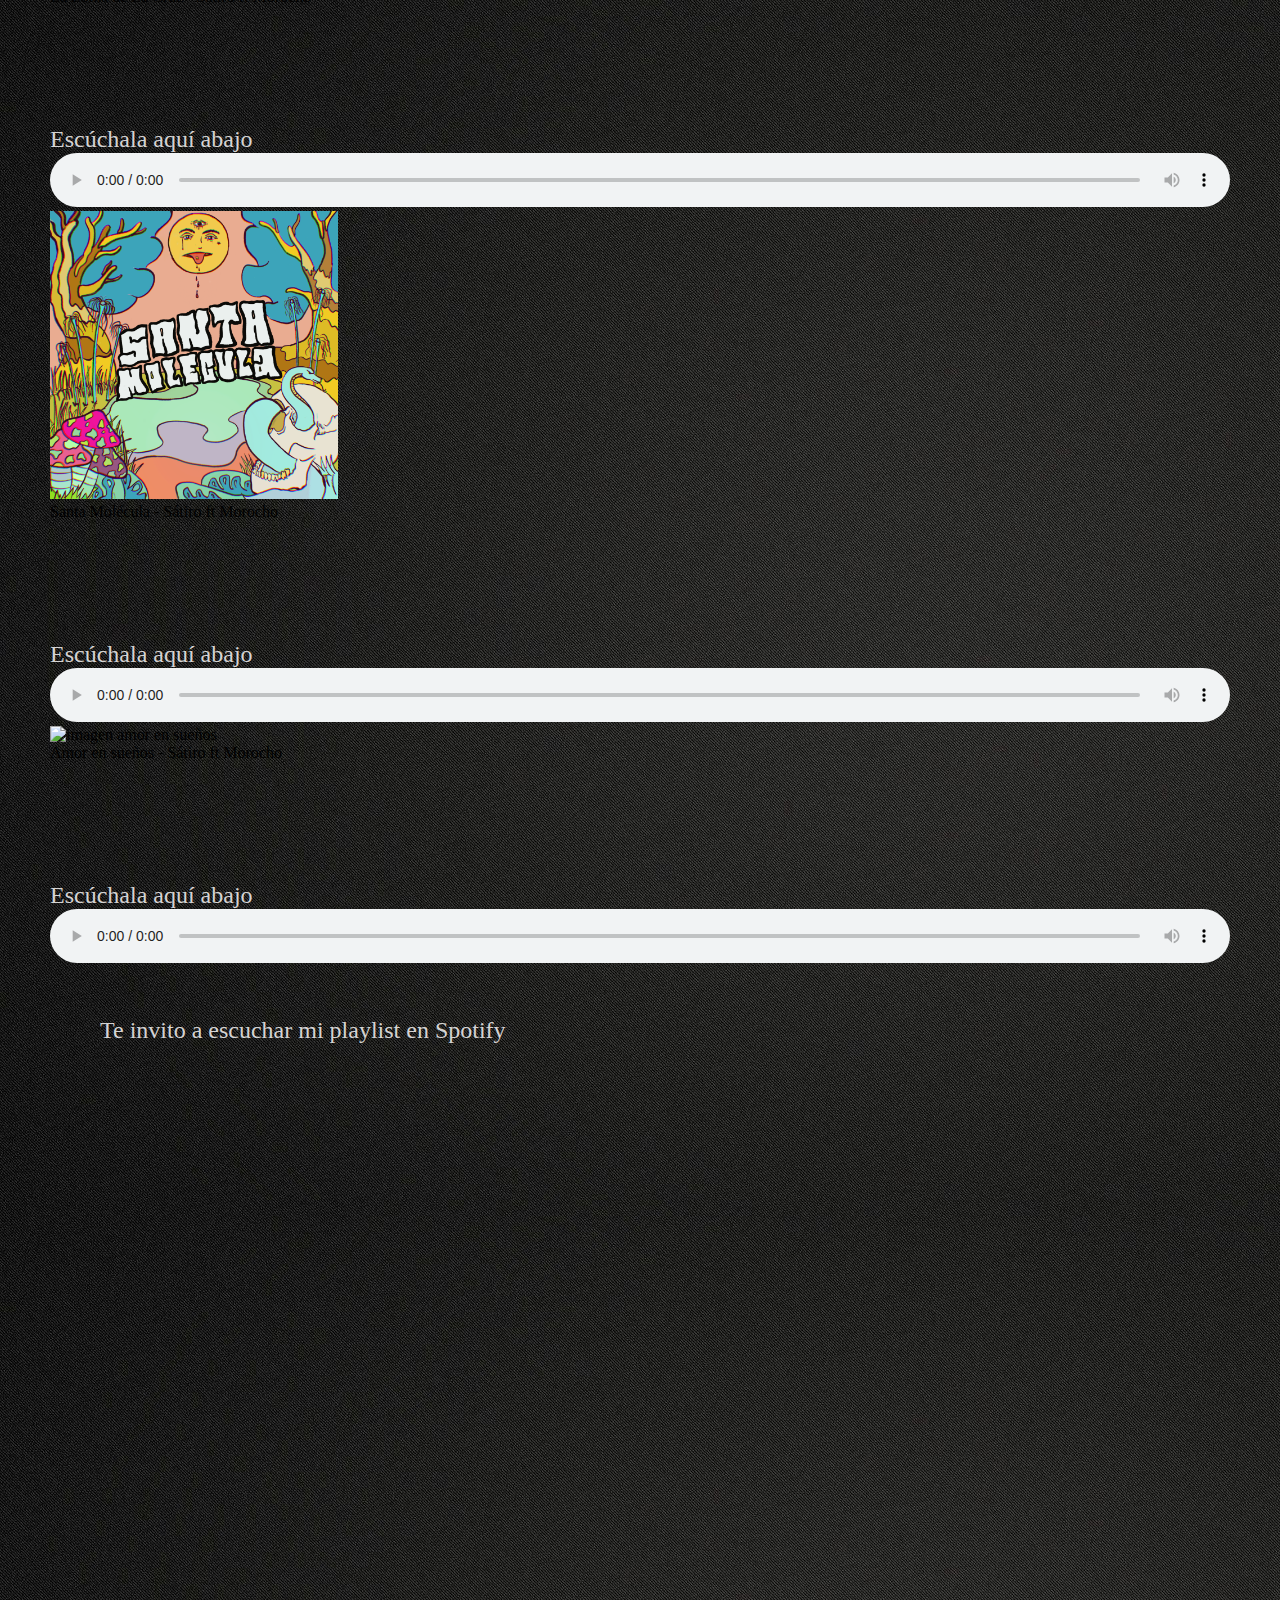
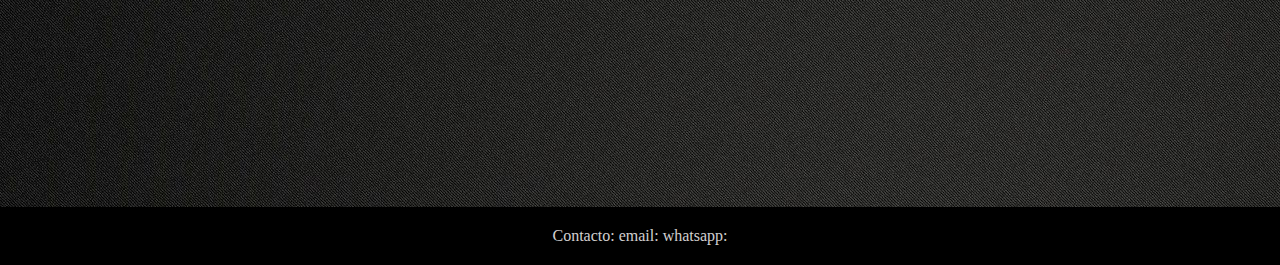
==== commit 73be482d: "config responsive de iframes, arreglo responsive videos seccion p. audiov y arreglo navbar en todas " ====
--- a/index.html
+++ b/index.html
@@ -12,7 +12,7 @@
   <!-- CSS -->
   <link rel="stylesheet" href="style.css">
 
-  
+
 
   <title>Oscar Medina - Morocho</title>
 </head>
@@ -23,9 +23,8 @@
 
   <header class="menu-container">
 
-    <img class="img-logoinicial1 col-1" src="multimedia/images/morochologo1.png" alt="Logo del productor">
-
-
+
+    <img class="img-logoinicial1 col-3" src="multimedia/images/morochologo1.png" alt="Logo del productor">
 
     <nav class="navbar navbar-expand-lg bg-light navbar-dark bg-black nav-fill">
       <div class="container-fluid">
@@ -40,10 +39,10 @@
               <a class="nav-link active" aria-current="page" href="#audio">Audio</a>
             </li>
             <li class="nav-item">
-              <a class="nav-link" href="proyectos-audiovisuales.html">Proyectos Audiovisuales</a>
+              <a class="nav-link active" href="proyectos-audiovisuales.html">Proyectos Audiovisuales</a>
             </li>
             <li class="nav-item dropdown">
-              <a class="nav-link dropdown-toggle" href="#" id="navbarDropdown" role="button" data-bs-toggle="dropdown"
+              <a class="nav-link dropdown-toggle active" href="#" id="navbarDropdown" role="button" data-bs-toggle="dropdown"
                 aria-expanded="false">
                 Servicios y Contacto
               </a>
@@ -60,6 +59,8 @@
         </div>
       </div>
     </nav>
+
+
 
     <h1 class="encabezado-color col-6">
       Oscar Medina - MOROCHO
@@ -105,22 +106,22 @@
   </section>
 
 
-  
-    <nav class="enlaces-flex">
-      <div class="container">
-        <ul >
-          <li class="row">
-            <a class="col redes-trans" href="https://www.instagram.com/morocho.co/"><img class="img-logos"
-                src="multimedia/images/instagramfreepic.png" alt="Redes sociales Oscar Medina"></a>
-            <a class="col redes-trans" href="https://www.youtube.com/channel/UCyW1kNQirUQZBLkM6f3zD0A"><img class="img-logos"
-                src="multimedia/images/youtube.png" alt="Redes Sociales Oscar Medina"></a>
-            <a class="col redes-trans" href="https://soundcloud.com/morocho-co"><img class="img-logos"
-                src="multimedia/images/soundcloudlogopng3.png" alt="Redes sociales Oscar Medina"></a>
-          </li>
-        </ul>
-      </div>
-    </nav>
-  
+
+  <nav class="enlaces-style">
+    <div class="container">
+      <ul>
+        <li class="row justify-content-center align-item-center">
+          <a class="col redes-trans" href="https://www.instagram.com/morocho.co/"><img class="img-logos"
+              src="multimedia/images/instagramfreepic.png" alt="Redes sociales Oscar Medina"></a>
+          <a class="col redes-trans" href="https://www.youtube.com/channel/UCyW1kNQirUQZBLkM6f3zD0A"><img
+              class="img-logos" src="multimedia/images/youtube.png" alt="Redes Sociales Oscar Medina"></a>
+          <a class="col redes-trans" href="https://soundcloud.com/morocho-co"><img class="img-logos"
+              src="multimedia/images/soundcloudlogopng3.png" alt="Redes sociales Oscar Medina"></a>
+        </li>
+      </ul>
+    </div>
+  </nav>
+
 
   <!-- Fin imágenes y enlaces a redes -->
 
@@ -132,26 +133,35 @@
       Biografía
     </h3>
     <div class="m-2 justify-content-center">
-      <p>Ingeniero de sonido y productor musical con más de 3 años de experiencia en grabación,   mezcla, mastering, producción musical y
-      postproducción para audiovisuales y campañas publicitarias. </p>
-      
-
-      <p> Estudié en Tecson en Buenos Aires, Argentina y desde el desarrollo de mi carrera he estado involucrado en proyectos relacionados a la música, al sonido como 
-      herramienta publicitaria y/o de difusión y al ambito auditivo en audiovisuales (desde la captación de sonido directo hasta la postproducción general). </p>
-      
-      <p> Como trabajador independiente, he brindado mis servicios a artistas de diferentes partes del mundo de manera presencial y remota. He realizado trabajos 
-      de mezcla y mastering para singles (<a href="#audio">link sección Audio</a>), he trabajado la construcción de un álbum musical desde el proceso de producción hasta el 
-      lanzamiento en redes y he brindado servicios de consultoría para personas involucradas al audio que requieren conocimiento técnico para obtener calidad 
-      sonora en sus proyectos.</p> 
-      
-      <p> Algunos de los proyectos audiovisuales en los que he trabajado: (<a href="proyectos-audiovisuales.html">link sección Proyectos Audiovisuales</a>) </p> 
-
-      <p> - Performance audiovisual "Zona Frágil", año 2020. Ganador de la convocatoria "Unidos por la vida 2020" de la Secretaría de Cultura de Cali, Colombia. </p>
-
-      <p> - Cortometraje "Cuestión de Tiempo", año 2021. Seleccionado en el festival SmartFilms 2021 como finalista en la categoría de grabación profesional. </p>
+      <p>Ingeniero de sonido y productor musical con más de 3 años de experiencia en grabación, mezcla, mastering,
+        producción musical y
+        postproducción para audiovisuales y campañas publicitarias. </p>
+
+
+      <p> Estudié en Tecson en Buenos Aires, Argentina y desde el desarrollo de mi carrera he estado involucrado en
+        proyectos relacionados a la música, al sonido como
+        herramienta publicitaria y/o de difusión y al ambito auditivo en audiovisuales (desde la captación de sonido
+        directo hasta la postproducción general). </p>
+
+      <p> Como trabajador independiente, he brindado mis servicios a artistas de diferentes partes del mundo de manera
+        presencial y remota. He realizado trabajos
+        de mezcla y mastering para singles (<a href="#audio">link sección Audio</a>), he trabajado la construcción de un
+        álbum musical desde el proceso de producción hasta el
+        lanzamiento en redes y he brindado servicios de consultoría para personas involucradas al audio que requieren
+        conocimiento técnico para obtener calidad
+        sonora en sus proyectos.</p>
+
+      <p> Algunos de los proyectos audiovisuales en los que he trabajado: (<a href="proyectos-audiovisuales.html">link
+          sección Proyectos Audiovisuales</a>) </p>
+
+      <p> - Performance audiovisual "Zona Frágil", año 2020. Ganador de la convocatoria "Unidos por la vida 2020" de la
+        Secretaría de Cultura de Cali, Colombia. </p>
+
+      <p> - Cortometraje "Cuestión de Tiempo", año 2021. Seleccionado en el festival SmartFilms 2021 como finalista en
+        la categoría de grabación profesional. </p>
 
     </div>
-    
+
   </section>
 
   <!-- Fin Biografía-->
@@ -167,15 +177,15 @@
   <section class="audio-model">
 
 
-    <section  class="container">
+    <section class="container">
       <div class="row">
         <div class="card bg-dark col4 m-2" style="width: 18rem;">
           <img src="multimedia/images/lalomadelacruz.jpg" class="card-img-top img-tapas grid-item1"
-          alt="Imagen la loma de la cruz">
+            alt="Imagen la loma de la cruz">
           <div class="card-body bg-dark">
             <p class="card-text text-light bg-dark">La Loma de La Cruz - Sátiro ft Morocho</p>
           </div>
-        </div>  
+        </div>
         <div class="col-3 audios-model">
           <p class="bio-color">Escúchala aquí abajo</p>
           <audio class="audio4" src="multimedia/audio/lalomadelacruzmaster1.wav" controls>La loma de la Cruz</audio>
@@ -184,7 +194,7 @@
       <div class="row">
         <div class="card  bg-dark col-4 m-2" style="width: 18rem;">
           <img src="multimedia/images/santamolecula.png" class="card-img-top img-tapas grid-item2"
-          alt="imagen santa molecula">
+            alt="imagen santa molecula">
           <div class="card-body bg-dark">
             <p class="card-text text-light bg-dark">Santa Molécula - Sátiro ft Morocho</p>
           </div>
@@ -197,7 +207,7 @@
       <div class="row">
         <div class="card  bg-dark col-4 m-2" style="width: 18rem;">
           <img src="multimedia/images/amorensueños.jpg" class="card-img-top img-tapas grid-item3"
-          alt="imagen amor en sueños">
+            alt="imagen amor en sueños">
           <div class="card-body bg-dark">
             <p class="card-text text-light bg-dark">Amor en sueños - Sátiro ft Morocho</p>
           </div>
@@ -207,16 +217,16 @@
           <audio class="audio6" src="multimedia/audio/amorensueñosmaster1.wav" controls>Amor en sueños</audio>
         </div>
       </div>
-      
-      <p class="bio-color m-2"> Te invito a escuchar mi playlist en Spotify</p>
-      
-      <div>
-        <iframe class="playlist7" src="https://open.spotify.com/embed/playlist/7KkKDkVWt1xjoqfX4yNsWZ" width="500"
+
+      <p class="bio-color m-2 playlist7"> Te invito a escuchar mi playlist en Spotify</p>
+
+      <div class="container-iframe">
+        <iframe class="playlist7 responsive-iframe" src="https://open.spotify.com/embed/playlist/7KkKDkVWt1xjoqfX4yNsWZ" width="500"
           height="380" frameborder="0" allowtransparency="true" allow="encrypted-media">
         </iframe>
 
       </div>
-    </div>
+      </div>
     </section>
 
     <section>
@@ -227,7 +237,7 @@
 
   <!-- Footer - casilla de contacto-->
 
-  <footer>
+  <footer class="footer-conf">
 
     <section id="Contacto" class="contacto-style">
       <!-- La idea es tener la casilla de contacto con formulario para poder recibir mails-->
--- a/style.css
+++ b/style.css
@@ -89,7 +89,8 @@
 /* Organización de tamaño de imágenes */
 
 .img-logoinicial1{
-    width: 9%;
+    width: 100%;
+    display: none;
 }
 
 .img-logoinicial {
@@ -135,9 +136,8 @@
     margin: 20px 10px;
 }
 
-.enlaces-flex {
-    display: flex;
-    justify-content: right;
+.enlaces-style {
+    height: 100%;
     padding: 20px;
 }
 
@@ -160,6 +160,7 @@
 
 
 .grid-container {
+    display: none;
     display: grid;
     grid-template-rows: repeat(3, 1fr);
     grid-template-columns: repeat(2, 30%);
@@ -170,6 +171,7 @@
     "foto3 audio6";
 }
 
+
 .grid-item1 {
     grid-area: foto1;
     width: 100%;
@@ -207,6 +209,7 @@
 
 .playlist7 {
     padding: 50px ;
+    display: block;
 }
 
 /* Organización videos Proyectos Audiovisuales*/
@@ -217,9 +220,6 @@
     font-size: 20px;
 }
 
-.videos{
-    width: 50%;
-}
 
 .grid-video-container {
     display: grid;
@@ -228,8 +228,7 @@
     gap: 10px 15px;
     padding: 20px 0 0 80px;
     grid-template-areas:
-    "video1 video2"
-    "video3 video4";
+    "video1 video2";
 }
 
 .grid-video1 {
@@ -243,16 +242,24 @@
     width: 100%;
 }
 
-.grid-video3 {
-    grid-area: video3;
-    width: 100%;
-}
-
-.grid-video4 {
-    grid-area: video4;
-    width: 100%;
-}
-
+/* Iframe Responsive */
+
+.container-iframe {
+    position: relative;
+    overflow: hidden;
+    width: 100%;
+    padding-top: 56.225%
+  }
+
+.responsive-iframe {
+    position: absolute;
+    top: 0;
+    left: 0;
+    bottom: 0;
+    right: 0;
+    width: 100%;
+    height: 100%;
+  }  
 
 /* Cambio de color, boxmodeling y transicion en ventanas "Proyectos Audiovisuales" y "Servicios" */
 
@@ -281,4 +288,54 @@
 .transition-card:hover {
     transform: scale(1.5);
     transition: all 1s;
-}+}
+
+/* Configuración Footer */
+
+.footer-conf {
+    background-color: rgb(0, 0, 0);
+    color: black;
+    padding: 20px 0; 
+    display: flex;
+    justify-content: space-around;
+    flex-wrap: wrap; 
+     
+}
+
+/* Medias */
+
+@media screen and (max-width: 600px) {
+    .grid-video-container {
+        display: grid;
+        grid-template-rows: repeat(3, 1fr);
+        grid-template-columns: repeat(2, 30%);
+        gap: 10px 15px;
+        padding: 20px 0 0 80px;
+        grid-template-areas:
+        "video1"
+        "video2";
+    }
+
+    .img-logoinicial1{
+        width: 100%;
+        display: block;
+    }
+
+    .playlist7 {
+        display: none
+    }
+
+    
+}
+@media screen and (max-width: 1080px) {
+    .grid-video-container {
+        display: grid;
+        grid-template-rows: repeat(3, 1fr);
+        grid-template-columns: repeat(2, 30%);
+        gap: 10px 15px;
+        padding: 20px 0 0 80px;
+        grid-template-areas:
+        "video1"
+        "video2";
+    }
+}
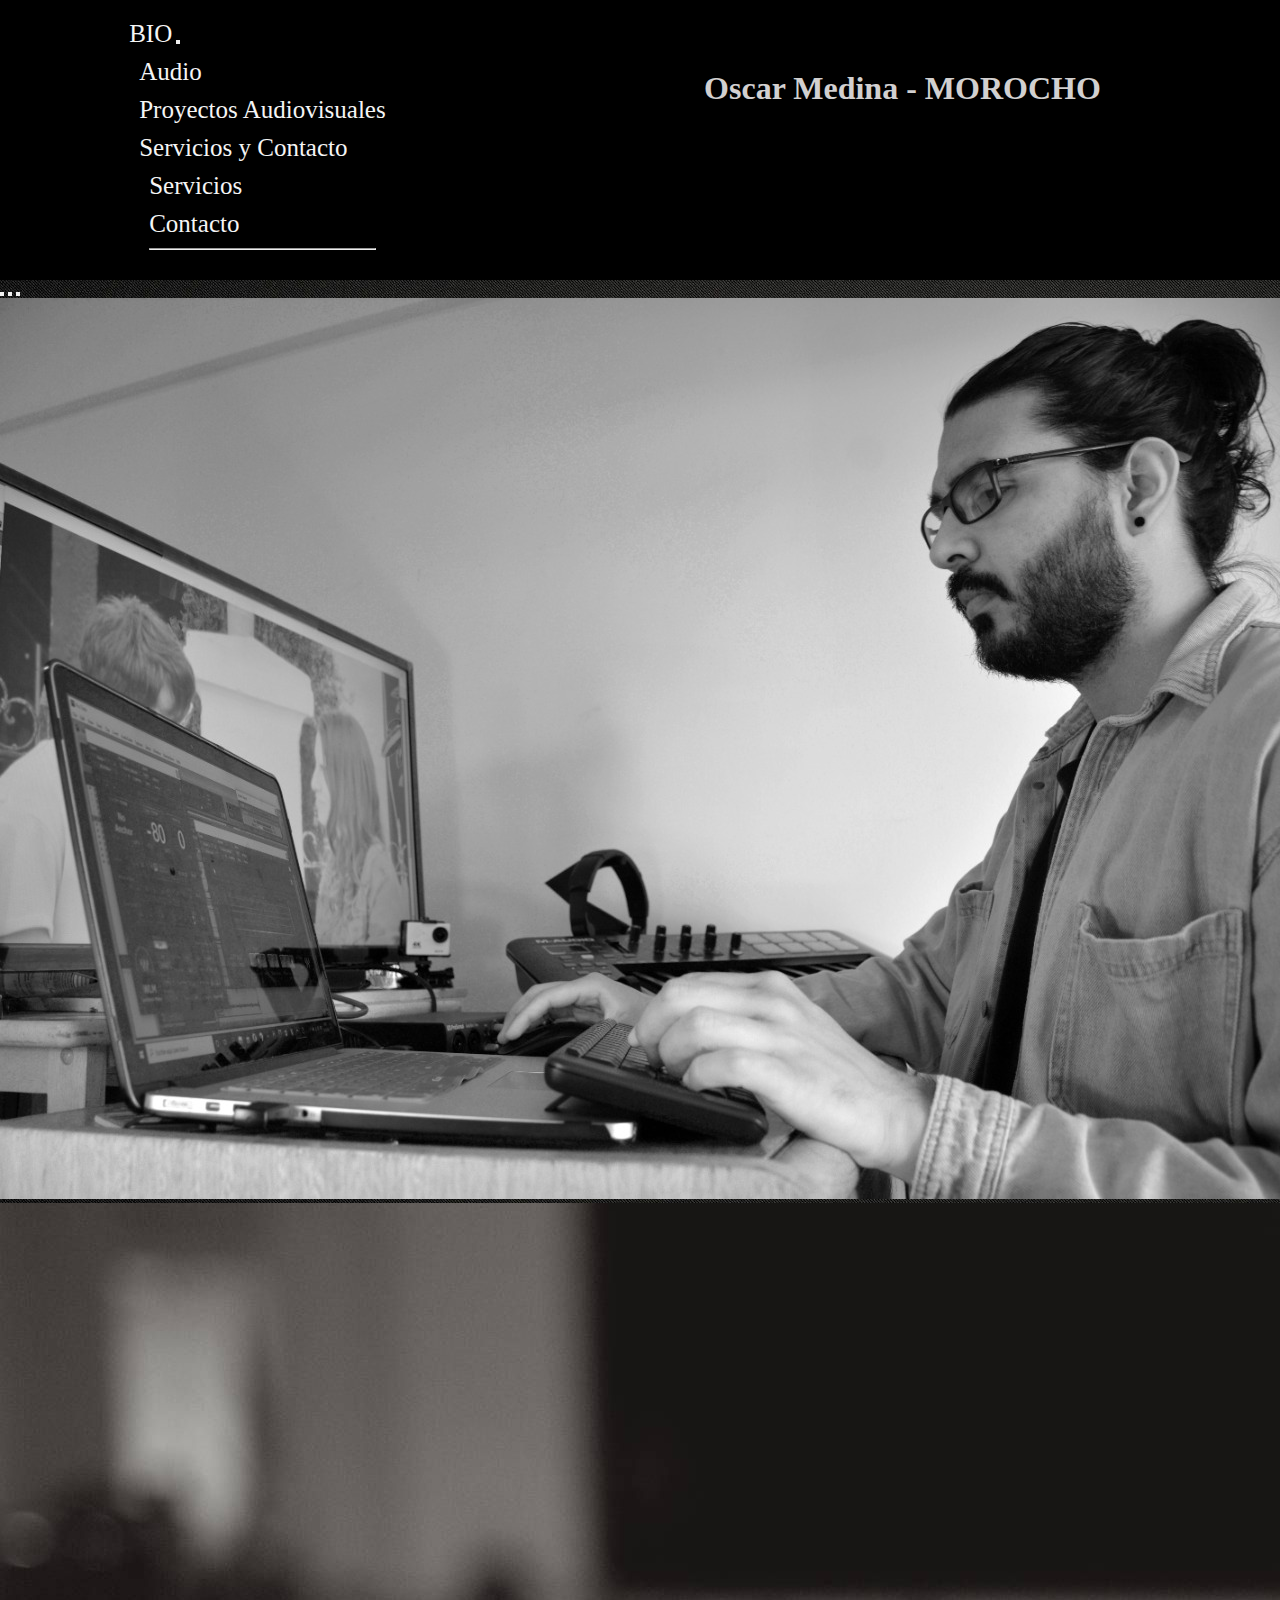
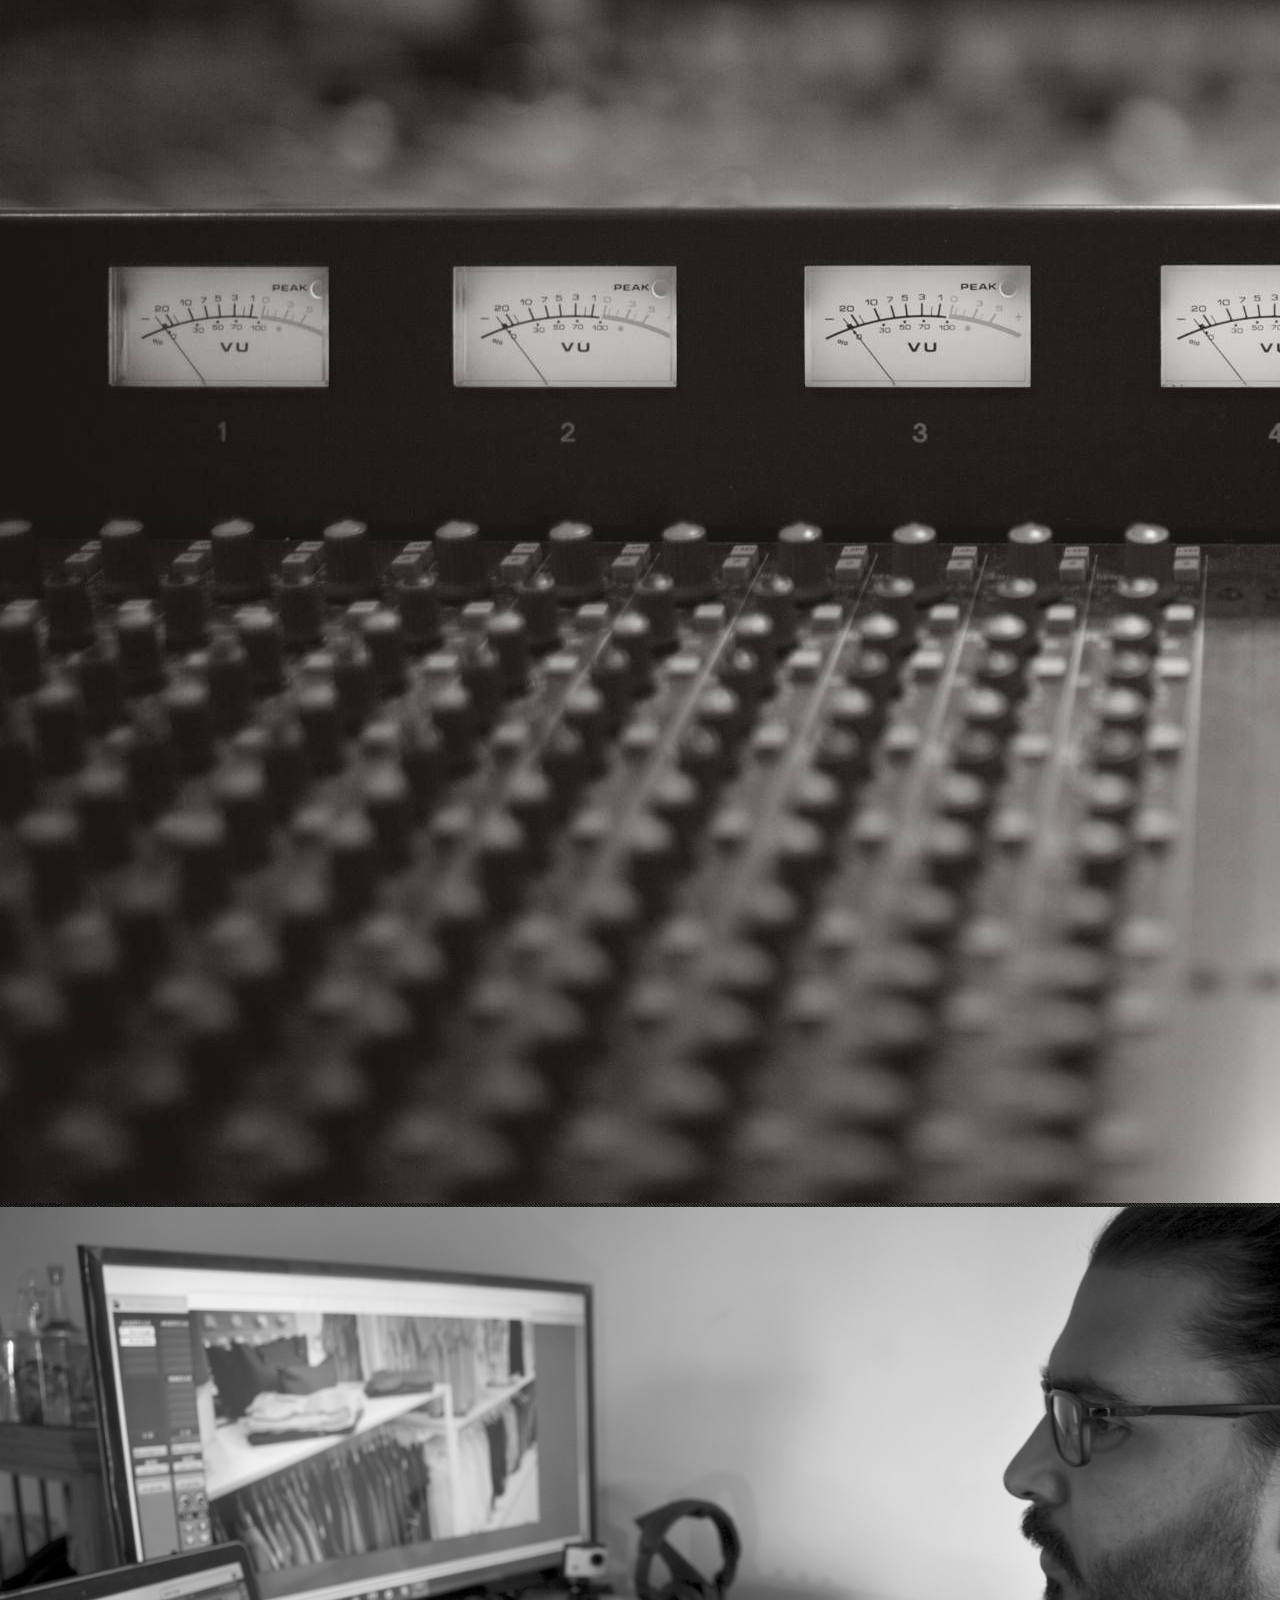
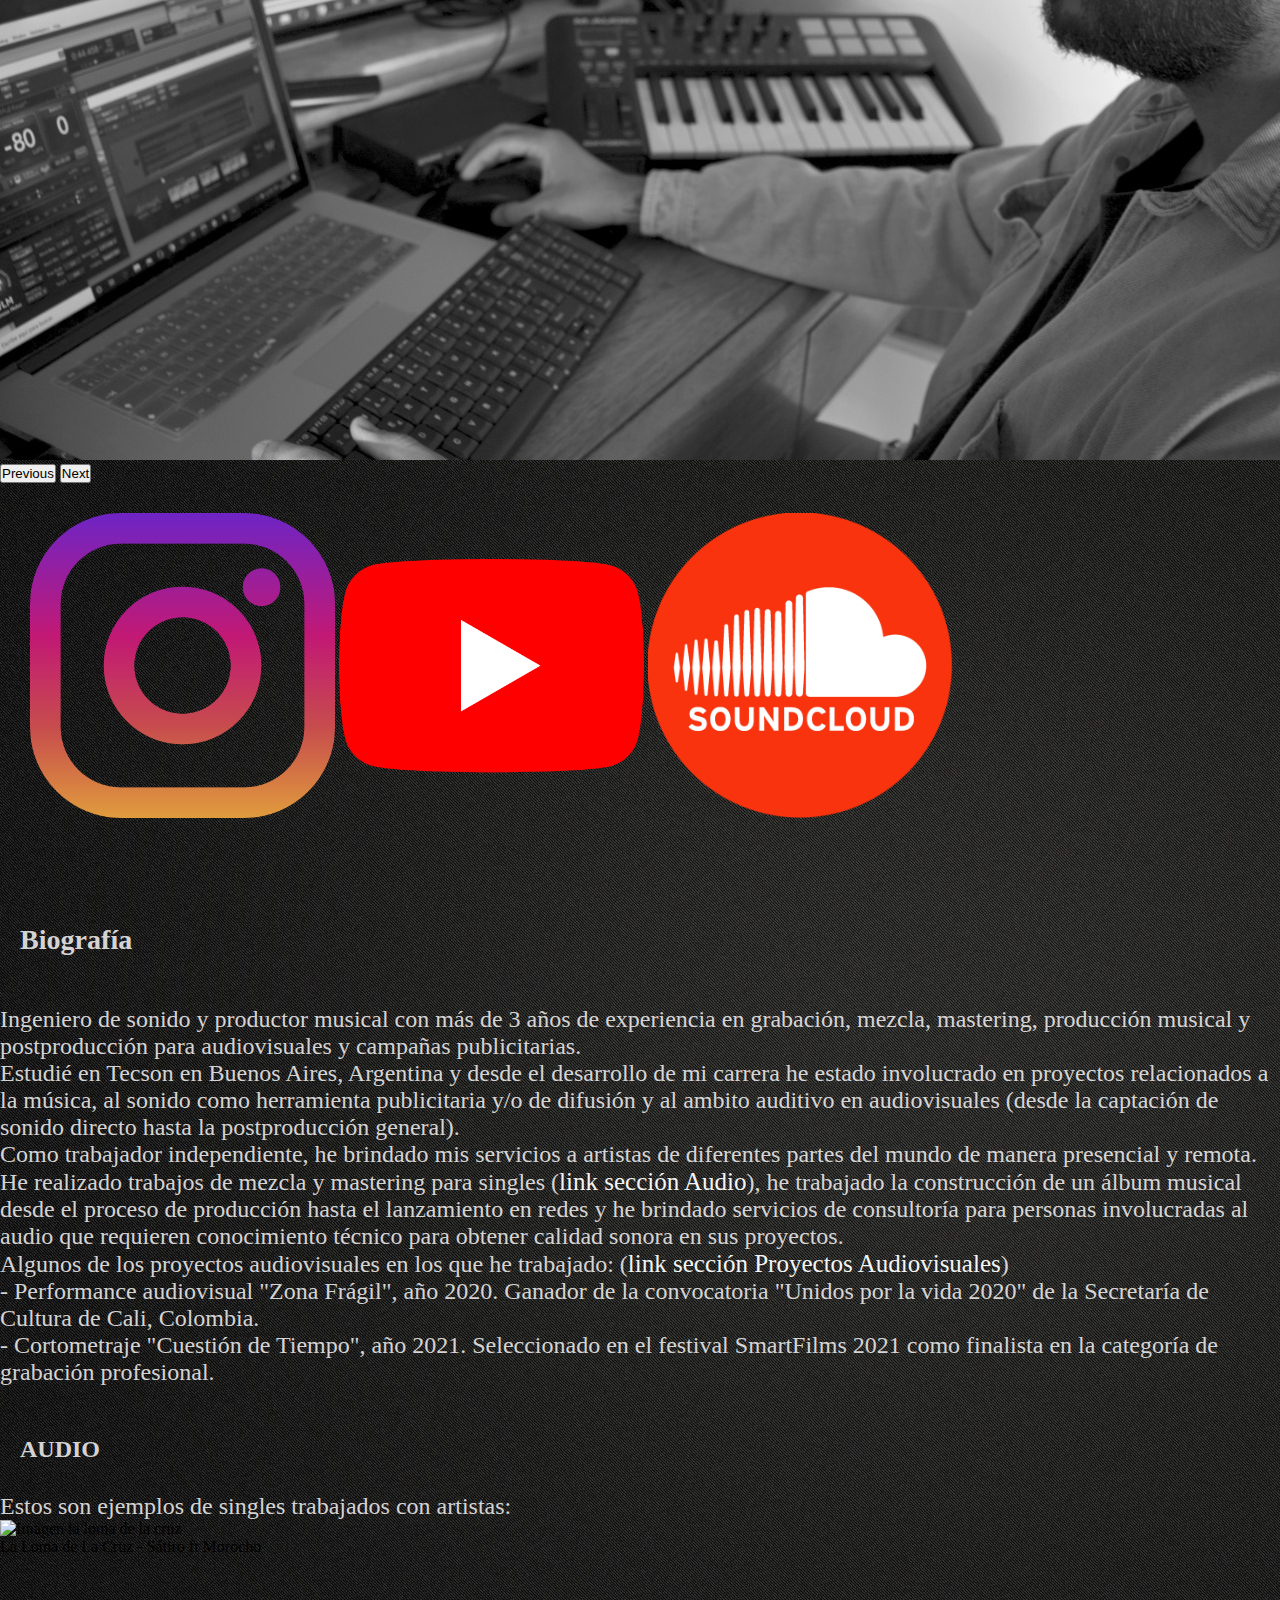
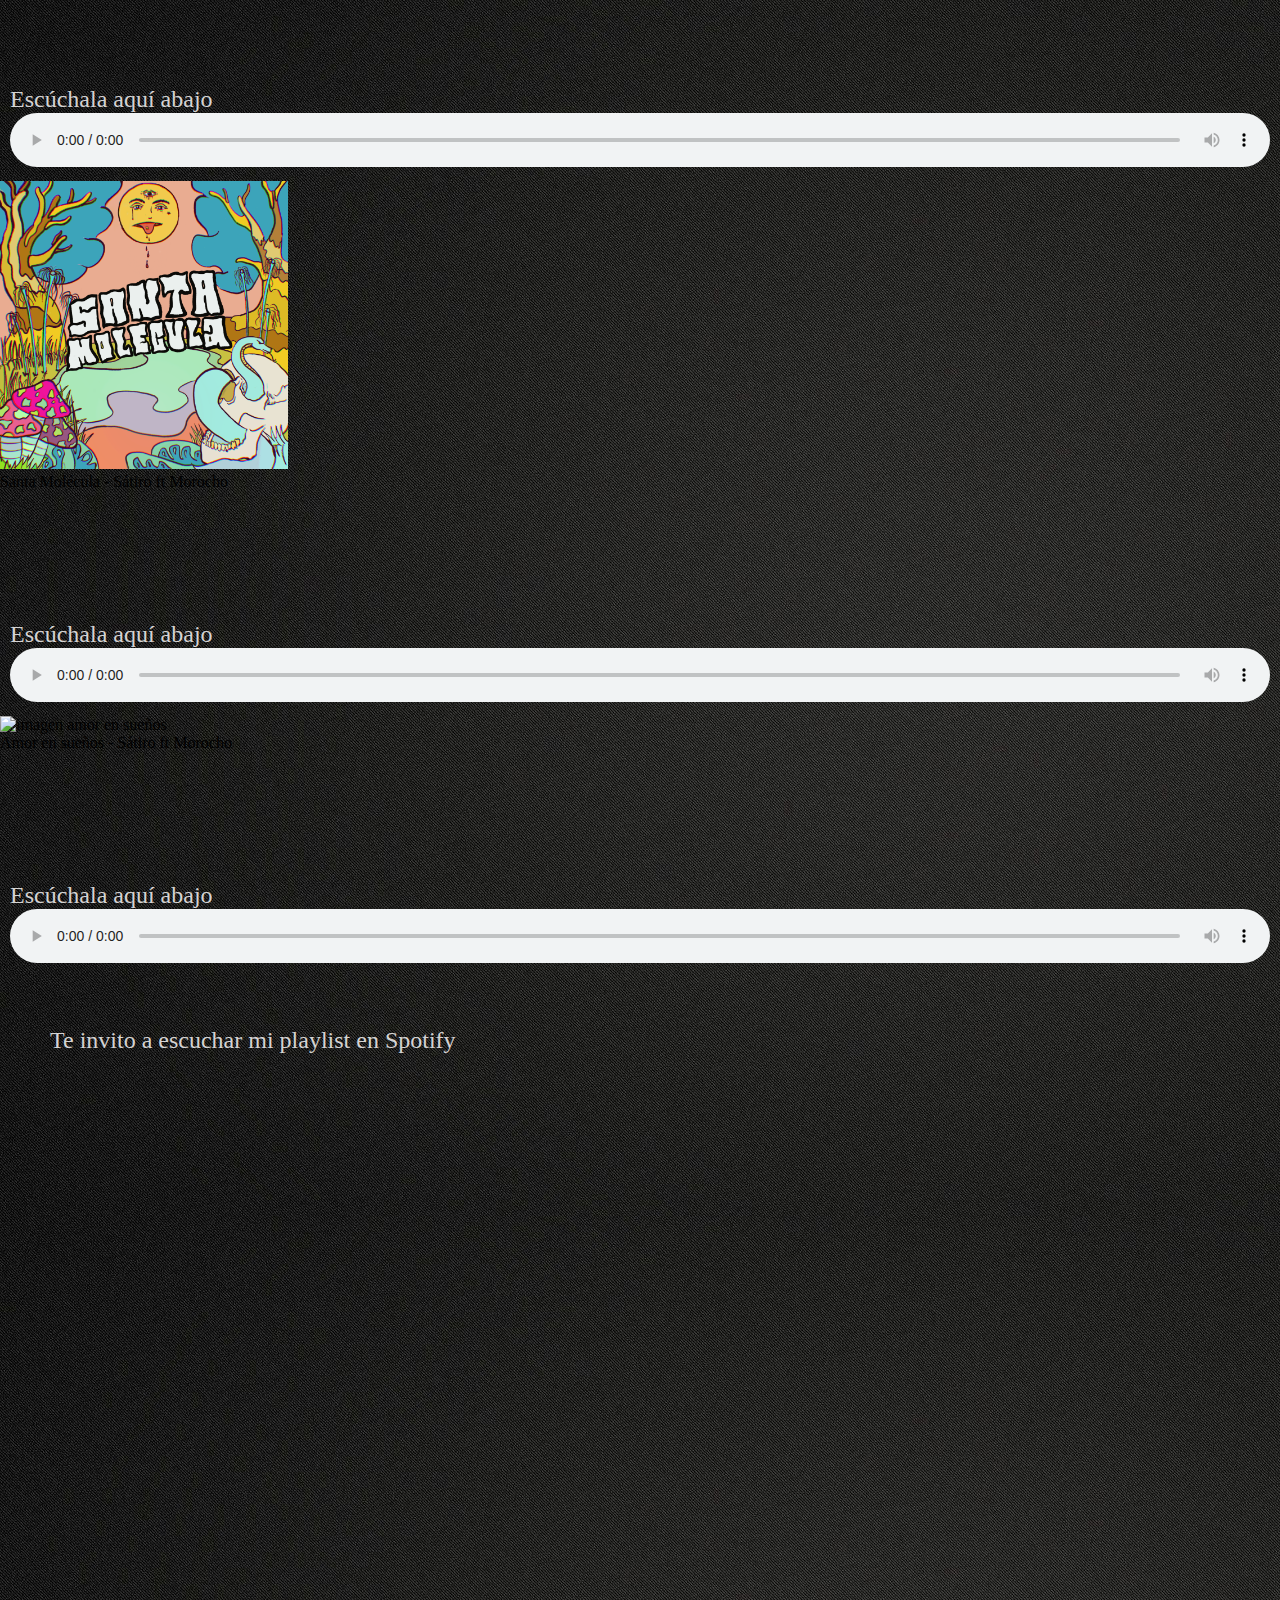
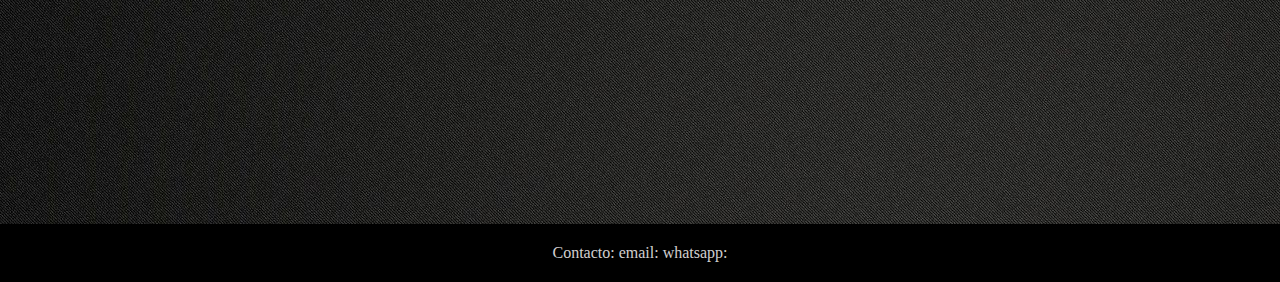
==== commit 2ed49ba5: "responsive index y p. audiovisuales organizados" ====
--- a/index.html
+++ b/index.html
@@ -186,9 +186,9 @@
             <p class="card-text text-light bg-dark">La Loma de La Cruz - Sátiro ft Morocho</p>
           </div>
         </div>
-        <div class="col-3 audios-model">
-          <p class="bio-color">Escúchala aquí abajo</p>
-          <audio class="audio4" src="multimedia/audio/lalomadelacruzmaster1.wav" controls>La loma de la Cruz</audio>
+        <div class="col-3 audios-model container-audio">
+          <p class="bio-color responsive-audio">Escúchala aquí abajo</p>
+          <audio class="audio4 responsive-audio" src="multimedia/audio/lalomadelacruzmaster1.wav" controls>La loma de la Cruz</audio>
         </div>
       </div>
       <div class="row">
@@ -199,9 +199,9 @@
             <p class="card-text text-light bg-dark">Santa Molécula - Sátiro ft Morocho</p>
           </div>
         </div>
-        <div class="col-3 audios-model">
-          <p class="bio-color">Escúchala aquí abajo</p>
-          <audio class="audio5" src="multimedia/audio/santamoleculamaster2.wav" controls>Santa molecula</audio>
+        <div class="col-3 audios-model container-audio">
+          <p class="bio-color responsive-audio">Escúchala aquí abajo</p>
+          <audio class="audio5 responsive-audio" src="multimedia/audio/santamoleculamaster2.wav" controls>Santa molecula</audio>
         </div>
       </div>
       <div class="row">
@@ -212,9 +212,9 @@
             <p class="card-text text-light bg-dark">Amor en sueños - Sátiro ft Morocho</p>
           </div>
         </div>
-        <div class="col-3 audios-model">
-          <p class="bio-color"> Escúchala aquí abajo</p>
-          <audio class="audio6" src="multimedia/audio/amorensueñosmaster1.wav" controls>Amor en sueños</audio>
+        <div class="col-3 audios-model container-audio">
+          <p class="bio-color responsive-audio"> Escúchala aquí abajo</p>
+          <audio class="audio6 responsive-audio" src="multimedia/audio/amorensueñosmaster1.wav" controls>Amor en sueños</audio>
         </div>
       </div>
 
--- a/style.css
+++ b/style.css
@@ -148,9 +148,9 @@
 
 /* Organización de espacio y Grid para sección Audio y playlist */
 
-.audio-model {
-    border: none;
-    margin: 50px;
+.audios-model {
+    border: none;
+    margin: 10px;
 }
 
 .audio-box {
@@ -212,6 +212,8 @@
     display: block;
 }
 
+
+
 /* Organización videos Proyectos Audiovisuales*/
 
 .videoclips-titulo {
@@ -223,12 +225,12 @@
 
 .grid-video-container {
     display: grid;
-    grid-template-rows: repeat(3, 1fr);
-    grid-template-columns: repeat(2, 30%);
+    grid-template-rows: repeat(2, 1fr);
+    grid-template-columns: repeat(3, 30%);
     gap: 10px 15px;
     padding: 20px 0 0 80px;
     grid-template-areas:
-    "video1 video2";
+    "video1 video2 video3";
 }
 
 .grid-video1 {
@@ -241,6 +243,12 @@
     grid-area: video2;
     width: 100%;
 }
+
+.grid-video3 {
+    grid-area: video3;
+    width: 100%;
+}
+
 
 /* Iframe Responsive */
 
@@ -280,13 +288,13 @@
 }
 
 .servicios-box {
-    border: 1px solid black;
+    border: none;
     margin: 20px;
     font-size: 25px;
 }
 
 .transition-card:hover {
-    transform: scale(1.5);
+    transform: scale(1.3);
     transition: all 1s;
 }
 
@@ -304,38 +312,88 @@
 
 /* Medias */
 
-@media screen and (max-width: 600px) {
+@media screen and (max-width: 698px) {
+    .grid-video-container {
+        display: grid;
+        grid-template-rows: repeat(2, 1fr);
+        grid-template-columns: repeat(3, 30%);
+        gap: 10px 15px;
+        padding: 20px 25px 0 80px;
+        margin: 30px;
+        grid-template-areas:
+        "video1"
+        "video2"
+        "video3";
+    }
+
+    .img-logoinicial1{
+        width: 100%;
+        display: block;
+    }
+
+    .playlist7 {
+        display: none
+    }
+
+    .transition-card:hover {
+        transform: none;
+        transition: none;
+    }
+    
+    .container-audio {
+        position: relative;
+        overflow: hidden;
+        width: 100%;
+        padding-top: 0;
+        padding-bottom: 70px;
+        padding-right: 20px;
+    }
+
+    .responsive-iframe {
+        position: absolute;
+        top: 0;
+        left: 0;
+        bottom: 0;
+        right: 0;
+        width: 80%;
+        height: 100%;
+      }
+
+    .container-iframe {
+        position: relative;
+        overflow: hidden;
+        width: 100%;
+        padding-top: 66.66%
+      }
+    
+      
+    
+}
+
+@media screen and (min-width: 699px) and (max-width: 1080px) {
     .grid-video-container {
         display: grid;
         grid-template-rows: repeat(3, 1fr);
         grid-template-columns: repeat(2, 30%);
-        gap: 10px 15px;
-        padding: 20px 0 0 80px;
+        gap: 50px 100px;
+        padding: 20px 0 0 50px;
         grid-template-areas:
-        "video1"
-        "video2";
-    }
-
-    .img-logoinicial1{
+        "video1 video2"
+        "video3 video3";
+    }
+
+    .transition-card:hover {
+        transform: none;
+        transition: none;
+    }
+
+    .container-iframe {
+        position: relative;
+        overflow: hidden;
         width: 100%;
-        display: block;
-    }
-
-    .playlist7 {
-        display: none
-    }
-
-    
-}
-@media screen and (max-width: 1080px) {
-    .grid-video-container {
-        display: grid;
-        grid-template-rows: repeat(3, 1fr);
-        grid-template-columns: repeat(2, 30%);
-        gap: 10px 15px;
-        padding: 20px 0 0 80px;
-        grid-template-areas:
-        "video1"
-        "video2";
-    }
-}
+        padding-top: 50%
+      }
+
+    
+}
+
